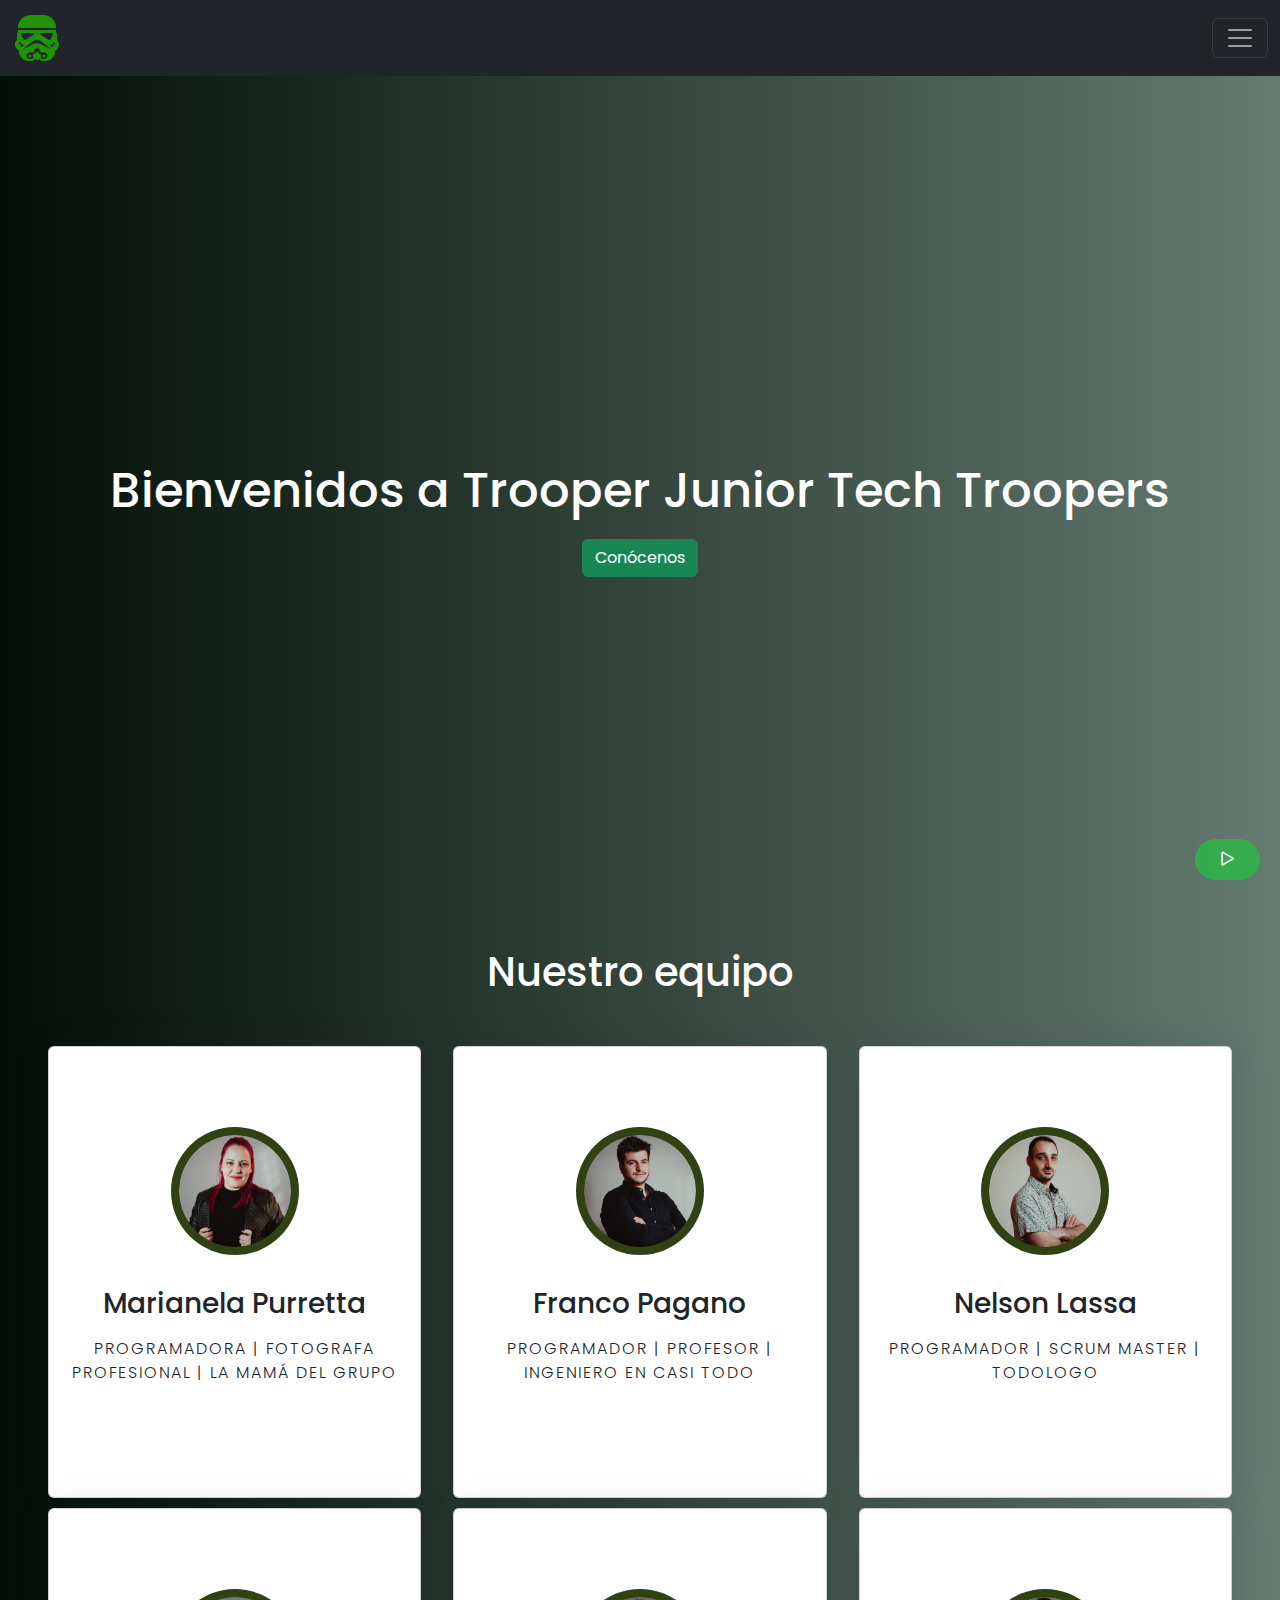
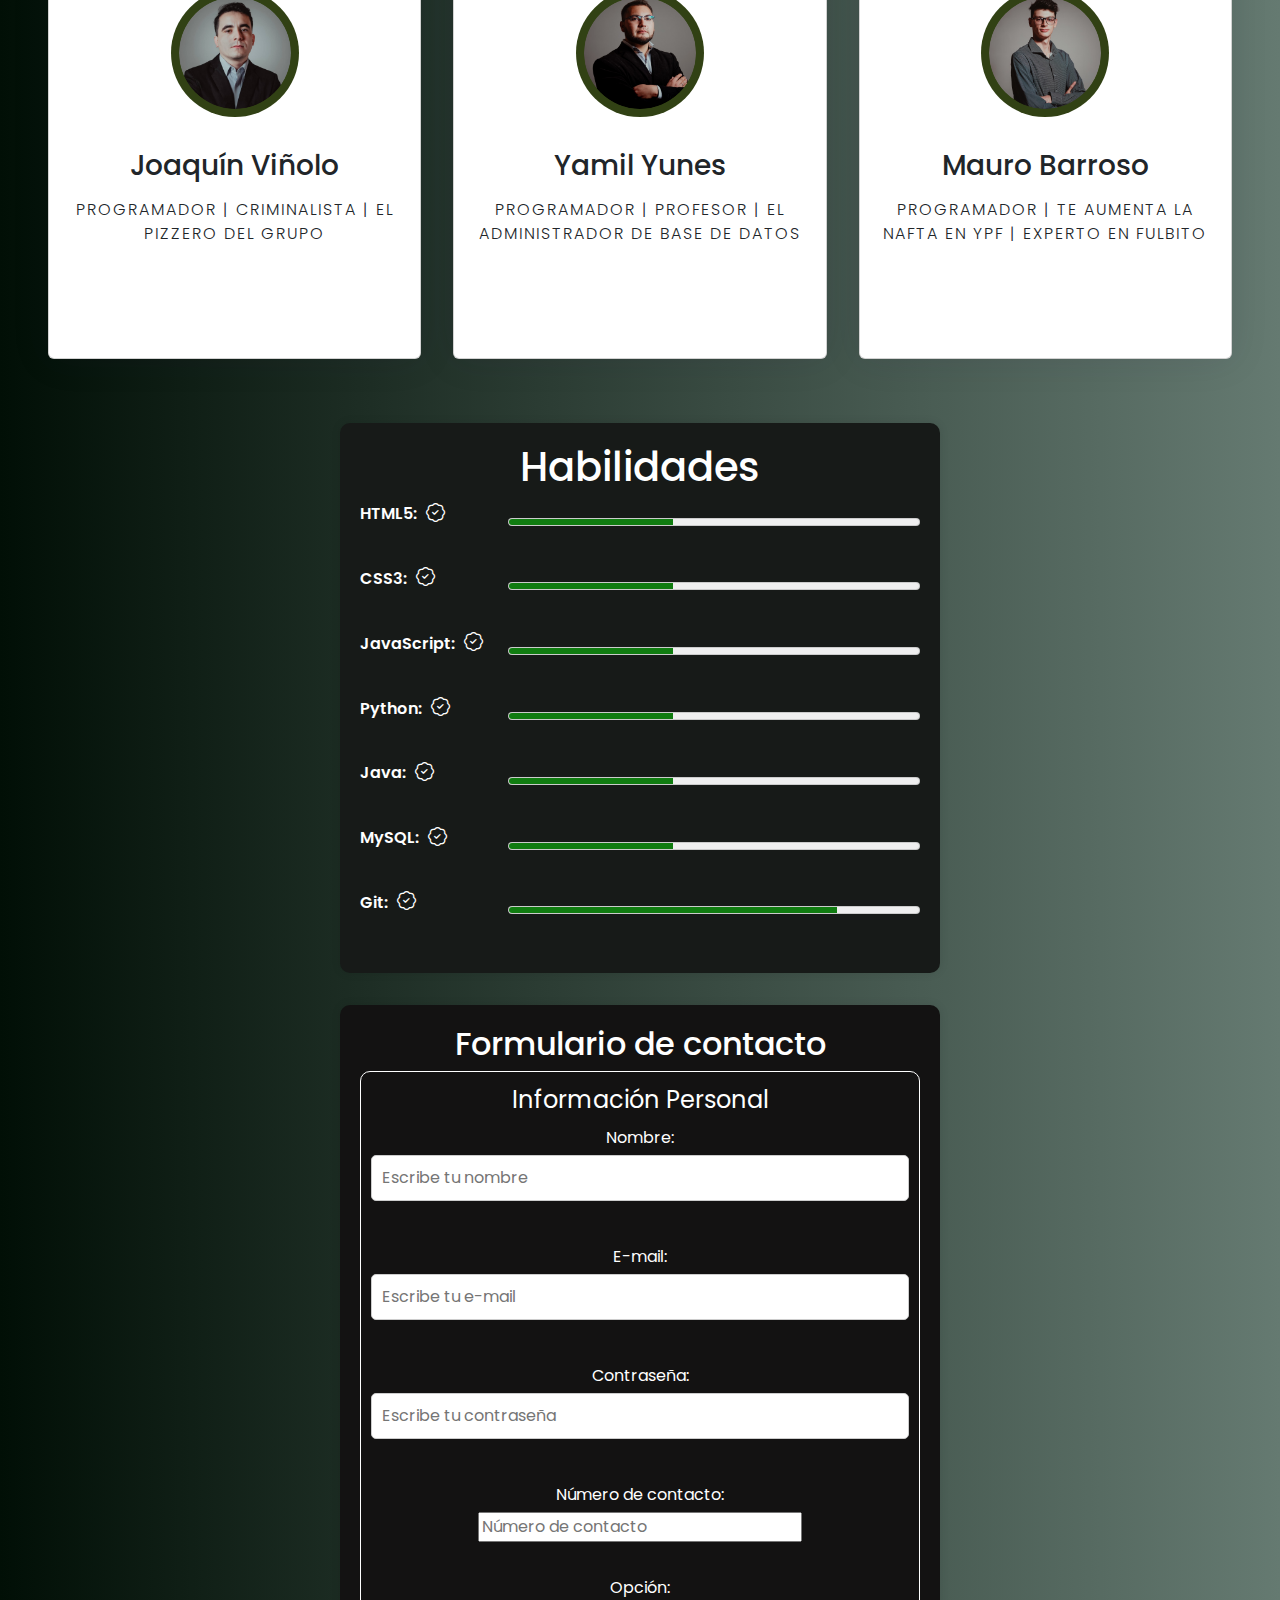
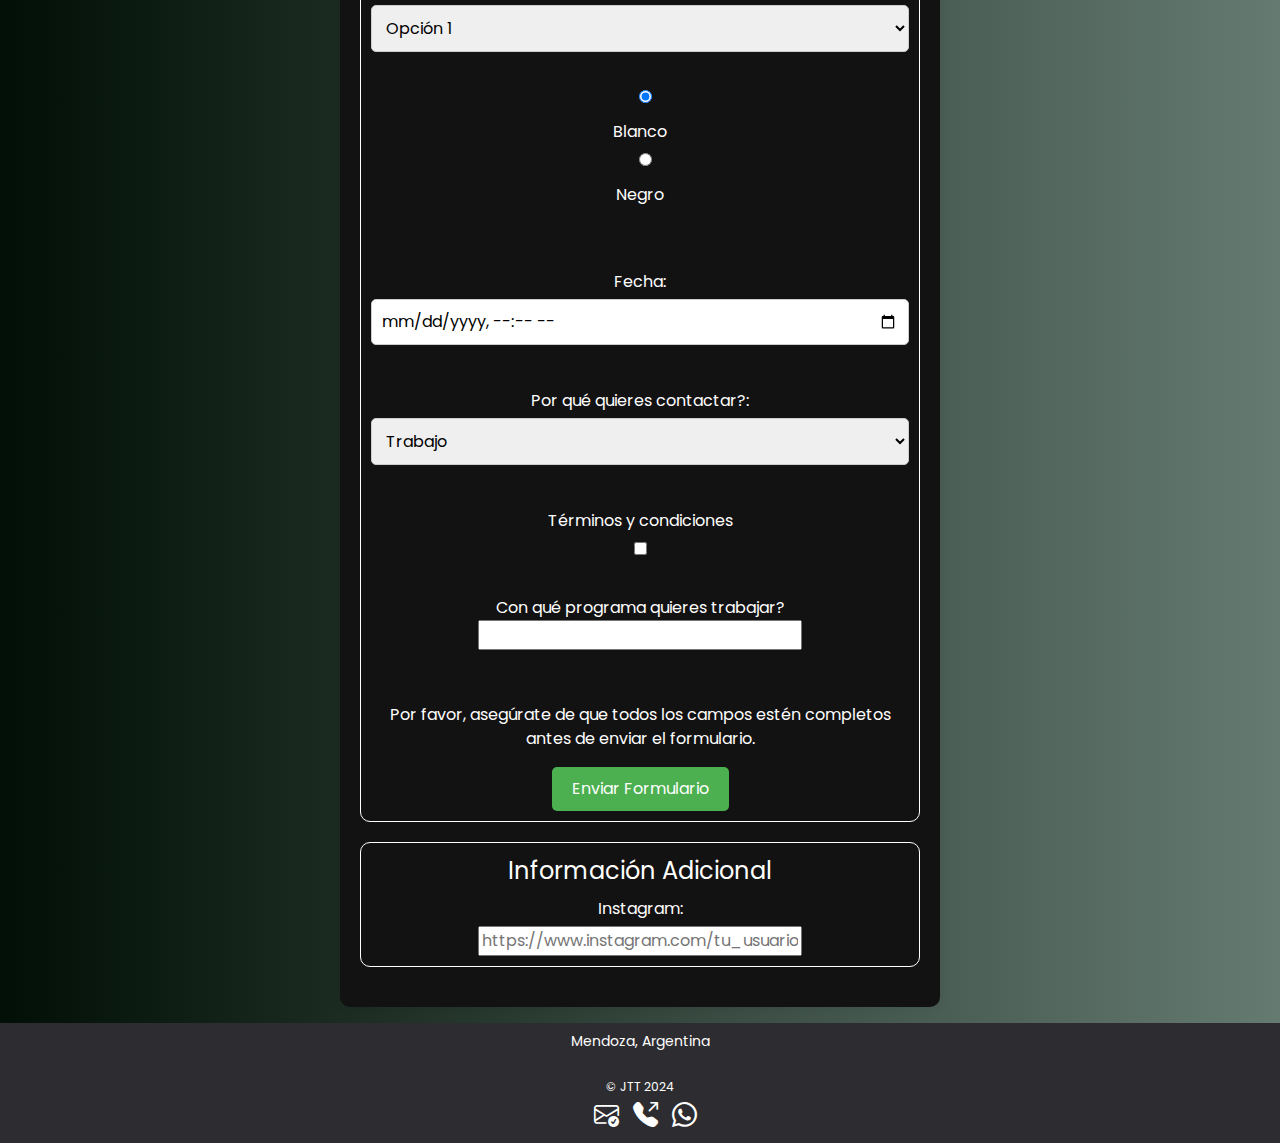
==== Organización empresarial/HTML Y CSS - OE/pagina practica.html @ faed3718 "Sección formulario" ====
<!DOCTYPE html>
<html lang="es">

<head>
    <meta charset="UTF-8">
    <meta name="author" content="JUNIOR TECH TROOPERS">
    <meta name="description" content="sitio web">
    <meta name="keywords" content="tutoriales, html, desarrollo web">
    <title>Pagina JuniorTechTroopers</title>
    <link rel="icon" href="/Clase 6/img/icono.jpeg">
    <!--style css-->
    <link rel="stylesheet" href="styles.css">

    <!--Google fonts links-->
    <link rel="preconnect" href="https://fonts.googleapis.com" />
    <link rel="preconnect" href="https://fonts.gstatic.com" crossorigin />
    <link href="https://fonts.googleapis.com/css2?family=Poppins:wght@200&display=swap" rel="stylesheet" />
    <!--Bootstrap links-->
    <link href="https://cdn.jsdelivr.net/npm/bootstrap@5.3.3/dist/css/bootstrap.min.css" rel="stylesheet"
        integrity="sha384-QWTKZyjpPEjISv5WaRU9OFeRpok6YctnYmDr5pNlyT2bRjXh0JMhjY6hW+ALEwIH" crossorigin="anonymous">
    <link rel="stylesheet" href="https://cdn.jsdelivr.net/npm/bootstrap-icons@1.11.3/font/bootstrap-icons.min.css">

</head>

<body>
    <!--Navbar y header-->
    <section id="Inicio">
        <nav class="navbar navbar-dark bg-dark fixed-top">
            <div class="container-fluid">
                <a class="navbar-brand" target="_blank" href="https://www.youtube.com/@JuniorTechTroopers">
                    <img src="img/icons8-soldado-de-asalto-50.png" alt="Logo">
                </a>
                <button class="navbar-toggler" type="button" data-bs-toggle="offcanvas"
                    data-bs-target="#offcanvasDarkNavbar" aria-controls="offcanvasDarkNavbar"
                    aria-label="Toggle navigation">
                    <span class="navbar-toggler-icon"></span>
                </button>
                <div class="offcanvas offcanvas-end text-bg-dark" tabindex="-1" id="offcanvasDarkNavbar"
                    aria-labelledby="offcanvasDarkNavbarLabel">
                    <div class="offcanvas-header">
                        <h5 class="offcanvas-title" id="offcanvasDarkNavbarLabel">Bienvenido Trooper!</h5>
                        <button type="button" class="btn-close btn-close-white" data-bs-dismiss="offcanvas"
                            aria-label="Close"></button>
                    </div>
                    <div class="offcanvas-body">
                        <ul class="navbar-nav justify-content-end flex-grow-1 pe-3">
                            <li class="nav-item">
                                <a class="nav-link active" aria-current="page" href="#Inicio">Inicio</a>
                            </li>
                            <li class="nav-item">
                                <a class="nav-link" href="#Conocenos">Acerca de nosotros</a>
                            </li>
                            <li class="nav-item">
                                <a class="nav-link" href="#Habilidades">Habilidades</a>
                            </li>
                            <li class="nav-item dropdown">
                                <a class="nav-link dropdown-toggle" href="#" role="button" data-bs-toggle="dropdown"
                                    aria-expanded="false">
                                    Redes
                                </a>
                                <ul class="dropdown-menu dropdown-menu-dark">
                                    <li><a class="dropdown-item" href="#"><i class="bi bi-envelope-check-fill"></i></a>
                                    </li>
                                    <li><a class="dropdown-item"
                                            href="https://github.com/CodeStrong2023/JuniorTechTropersTercerSem2024"><i
                                                class="bi bi-github"></i></a></li>
                                    <li>
                                        <hr class="dropdown-divider">
                                    </li>
                                    <li><a class="dropdown-item" href="https://www.youtube.com/@JuniorTechTroopers"
                                            target="_blank"><i class="bi bi-youtube"></i></a></li>
                                </ul>
                            </li>
                        </ul>
                        <form class="d-flex mt-3" role="search">
                            <input class="form-control me-2" type="search" placeholder="Search" aria-label="Search">
                            <button class="btn btn-success" type="submit">Search</button>
                        </form>
                    </div>
                </div>
            </div>
        </nav>
    </section>
    <!--Banner-->
    <section id="Banner">
        <div class="banner-content">
            <h1 class="animate-text">Bienvenidos a Trooper Junior Tech Troopers</h1>
            <a href="#Conocenos" class="btn btn-success">Conócenos</a>
        </div>
    </section>
    <section id="Conocenos">
        <h1>Nuestro equipo</h1>

        <div class="row_2">
            <!-- Column 1-->
            <div class="column">
                <div class="card">
                    <div class="img-container">
                        <a href="https://github.com/MarianelaPurretta" target="_blank"><img
                                src="img/Miembros/MARIANELA-modified.png" /></a>

                    </div>
                    <h3>Marianela Purretta</h3>
                    <p>Programadora | Fotografa profesional | La mamá del grupo</p>

                </div>
            </div>
            <!-- Column 2-->
            <div class="column">
                <div class="card">
                    <div class="img-container">
                        <a href="https://github.com/PaganoFranco" target="_blank"><img
                                src="img/Miembros/FRANCO-modified.png" /></a>
                    </div>
                    <h3>Franco Pagano</h3>
                    <p>Programador | Profesor | Ingeniero en casi todo</p>

                </div>
            </div>
            <!-- Column 1-->
            <div class="column">
                <div class="card">
                    <div class="img-container">
                        <a href="https://github.com/NelsonLassa" target="_blank"><img
                                src="img/Miembros/NELSON-modified.png" /></a>
                    </div>
                    <h3>Nelson Lassa</h3>
                    <p>Programador | SCRUM MASTER | Todologo</p>

                </div>
            </div>
            <!-- Column 1-->
            <div class="column">
                <div class="card">
                    <div class="img-container">
                        <a href="https://github.com/joaquin9830" target="_blank"><img
                                src="img/Miembros/JOAQUIN-modified.png" /></a>
                    </div>
                    <h3>Joaquín Viñolo</h3>
                    <p>Programador | Criminalista | El pizzero del grupo</p>

                </div>
            </div>
            <!-- Column 1-->
            <div class="column">
                <div class="card">
                    <div class="img-container">
                        <a href="https://github.com/yunesyamil" target="_blank"><img
                                src="img/Miembros/YAMIL-modified.png" /></a>
                    </div>
                    <h3>Yamil Yunes</h3>
                    <p>Programador | Profesor | El administrador de base de datos</p>

                </div>
            </div>
            <!-- Column 3-->
            <div class="column">
                <div class="card">
                    <div class="img-container">
                        <a href="https://github.com/Maujj1999" target="_blank"><img
                                src="img/Miembros/MAURO-modified.png" /></a>
                    </div>
                    <h3>Mauro Barroso</h3>
                    <p>Programador | Te aumenta la nafta en YPF | Experto en fulbito</p>

                </div>
            </div>
        </div>

    </section>

    <section id="Habilidades">
        <div class="container">
            <div class="white-box">
                <h1>Habilidades</h1>
                <div class="skill">
                    <p>HTML5: <i class="bi bi-patch-check"></i></p>
                    <meter value="40" min="0" max="100" high="90"></meter>
                </div>
                <div class="skill">
                    <p>CSS3: <i class="bi bi-patch-check"></i></p>
                    <meter value="40" min="0" max="100" high="90"></meter>
                </div>
                <div class="skill">
                    <p>JavaScript: <i class="bi bi-patch-check"></i></p>
                    <meter value="40" min="0" max="100" high="90"></meter>
                </div>
                <div class="skill">
                    <p>Python: <i class="bi bi-patch-check"></i></p>
                    <meter value="40" min="0" max="100" high="90"></meter>
                </div>
                <div class="skill">
                    <p>Java: <i class="bi bi-patch-check"></i></p>
                    <meter value="40" min="0" max="100" high="90"></meter>
                </div>
                <div class="skill">
                    <p>MySQL: <i class="bi bi-patch-check"></i></p>
                    <meter value="40" min="0" max="100" high="90"></meter>
                </div>
                <div class="skill">
                    <p>Git: <i class="bi bi-patch-check"></i></p>
                    <meter value="80" min="0" max="100" high="90"></meter>
                </div>
            </div>
        </div>
    </section>
    <center>
        <section class="contact-form-section">
            <div class="form-container">
                <h2>Formulario de contacto</h2>
                <form id="contactForm" method="post" action="/">
                    <fieldset>
                        <legend>Información Personal</legend>
                        <label for="name">Nombre:</label>
                        <input id="name" name="name" type="text" placeholder="Escribe tu nombre" required>
                        <br><br>
                        <label for="email">E-mail:</label>
                        <input id="email" name="email" type="email" placeholder="Escribe tu e-mail" required>
                        <br><br>
                        <label for="password">Contraseña:</label>
                        <input id="password" name="password" type="password" placeholder="Escribe tu contraseña" required>
                        <br><br>
                        <label for="contactNumber">Número de contacto:</label>
                        <input id="contactNumber" name="contactNumber" type="tel" placeholder="Número de contacto" required pattern="[0-9]{10}">
                        <br><br>
                        <label for="option">Opción:</label>
                        <select id="option" name="option" required>
                            <option value="1">Opción 1</option>
                            <option value="2">Opción 2</option>
                            <option value="3">Opción 3</option>
                        </select>
                        <br><br>
                        <input type="radio" id="blanco" name="color" value="Blanco" checked><label for="blanco">Blanco</label>
                        <input type="radio" id="negro" name="color" value="Negro"><label for="negro">Negro</label>
                        <br><br>
                        <label for="fecha">Fecha:</label>
                        <input id="fecha" type="datetime-local" name="fecha" required>
                        <br><br>
                        <div>
                            <label for="why">Por qué quieres contactar?:</label>
                            <select name="why" id="why" required>
                                <option value="1">Trabajo</option>
                                <option value="2">Duda</option>
                                <option value="3">Info</option>
                            </select>
                        </div>
                        <br>
                        <div>
                            <label for="terms">Términos y condiciones</label>
                            <input type="checkbox" id="terms" name="terms" required>
                        </div>
                        <br>
                        <div>
                            <label>Con qué programa quieres trabajar?
                                <input list="programa" name="programa" required>
                            </label>
                            <datalist id="programa">
                                <option value="LIGHTROOM"></option>
                                <option value="PHOTOSHOP"></option>
                                <option value="PREMIERE"></option>
                            </datalist>
                        </div>
                        <br><br>
                        <p>Por favor, asegúrate de que todos los campos estén completos antes de enviar el formulario.</p>
                        <input type="submit" value="Enviar Formulario">
                    </fieldset>
                    <fieldset>
                        <legend>Información Adicional</legend>
                        <label for="ig">Instagram:</label>
                        <input id="ig" type="url" name="ig" placeholder="https://www.instagram.com/tu_usuario/" pattern="https://.*">
                    </fieldset>
                </form>
            </div>
        </section>
    </center>
    
    
    


   


    <nav class="navbar navbar-expand-lg navbar-dark" style="background-color: #2d2d31">
        <div class="container-fluid" id="footer">
            <div class="row">
                <footer>
                    <p>Mendoza, Argentina</p>
                    <legend></legend>
                    <small>© JTT 2024</small>
                    <div>
                        <a href="mailto:juniortechtroopers@gmail.com" target="_blank"><i
                                class="bi bi-envelope-check"></i></a>
                        <a href="tel:+54678890" target="_blank"><i class="bi bi-telephone-outbound-fill"></i></a>
                        <a href="whatsapp://send?text=Hola Marianela" target="_blank"><i class="bi bi-whatsapp"></i></a>
                    </div>
                </footer>
            </div>

            <div class="collapse navbar-collapse" id="navbarNav"></div>
        </div>
    </nav>

    <script src="script/audio.js"></script>
    <button id="audio-button" onclick="toggleAudio()">
        <i id="audio-icon" class="bi bi-play"></i>
    </button>
    <audio id="background-audio" loop preload="auto" src="audio/Kid Francescoli - _Moon_ (Official Video).mp3"
        type="audio/mp3"></audio>
    <script src="https://cdn.jsdelivr.net/npm/bootstrap@5.3.3/dist/js/bootstrap.bundle.min.js"
        integrity="sha384-YvpcrYf0tY3lHB60NNkmXc5s9fDVZLESaAA55NDzOxhy9GkcIdslK1eN7N6jIeHz"
        crossorigin="anonymous"></script>
    <script src="script.js"></script>


</body>

</html>
---- Organización empresarial/HTML Y CSS - OE/styles.css ----
*{
  font-family: 'Poppins', sans-serif; 
}

#Conocenos , h1 {
  color: #ffffff; 
  text-align: center;
}

header {
  max-width: 100%;
  height: auto;
  border-radius: 20px;
  background-color: rgba(95, 95, 99, 0.521);
  margin: auto;
  padding: 28px;
  border: 5px solid rgba(7, 59, 68, 0.651);
  position: relative;
}

body {
  background: #63a2d3;
  background: -webkit-linear-gradient(to right, #000000, #bdc3c7);
  background: linear-gradient(to right, #010f06, #657a71);
  color: rgb(173, 180, 179);
  margin: auto;
  max-width: 100%;
  overflow-x: hidden;
  font-family: 'Poppins', sans-serif;
}

#Banner {
  position: relative;
  height: 100vh;
  min-height: 450px;
  max-height: 1080px;
  background: url('../img/Banner.jpg') no-repeat center center;
  background-size: cover;
  padding: 15px;
  padding-top: 90px;
  overflow: hidden;
  font-family: 'Poppins', sans-serif;
  display: flex;
  justify-content: center;
  align-items: center;
  text-align: center;
  color: aliceblue;
}

.banner-content {
  color: #fff;
}

.animate-text {
  font-size: 3em;
  animation: fadeIn 2s ease-in-out;
  margin-bottom: 20px;
}

nav {
  color: #63a2d3;
}

/*Sección conocenos*/
.row_2 {
  display: flex;
  flex-wrap: wrap;
  padding: 2em 1em;
  text-align: center;
}

.column {
  width: 100%;
  padding: 0.5em 0;
}

.card {
  box-shadow: 0 0 2.4em rgba(25, 0, 58, 0.1);
  padding: 3.5em 1em;
  border-radius: 0.6em;
  color: #1f003b;
  cursor: pointer;
  transition: 0.3s;
  background-color: #ffffff;
  margin-top: 10px;
}

.card .img-container {
  width: 8em;
  height: 8em;
  background-color: #314114;
  padding: 0.5em;
  border-radius: 50%;
  margin: 0 auto 2em auto;
}

.card img {
  width: 100%;
  border-radius: 50%;
}

.card h3 {
  font-weight: 500;
}

.card p {
  font-weight: 300;
  text-transform: uppercase;
  margin: 0.5em 0 2em 0;
  letter-spacing: 2px;
}

.card a {
  text-decoration: none;
  color: inherit;
  font-size: 1.4em;
}

.card:hover {
  background: linear-gradient(#347e22, #226e13);
  color: #ffffff;
}

.card:hover .img-container {
  transform: scale(1.15);
}

@media screen and (min-width: 768px) {
  section {
      padding: 1em 7em;
  }
}

@media screen and (min-width: 992px) {
  section {
      padding: 1em;
  }
  .card {
      padding: 5em 1em;
  }
  .column {
      flex: 0 0 33.33%;
      max-width: 33.33%;
      padding: 0 1em;
  }
}

/*Fin sección conocenos*/
/*Seccción habilidades*/
/* Estilos generales */
.container {
  display: flex;
  justify-content: center;
  align-items: center;
  height: 100%;
}

.white-box {
  background-color: #171a18;
  padding: 20px;
  border-radius: 10px;
  box-shadow: 0 0 10px rgba(0, 0, 0, 0.1);
  width: 100%;
  max-width: 600px;
}

#Habilidades {
  text-align: center;
  color:#ffffff
}

/* Estilos para las habilidades */
.skill {
  margin-bottom: 20px;
  display: flex;
  align-items: center;
  justify-content: space-between;
}

.skill p {
  margin-right: 10px;
  flex: 1;
  text-align: left;
  font-weight: 600;
  color:#fff
}

.skill i {
  font-size: 1.2rem;
  margin-left: 5px;
}

.skill meter {
  width: 70%;
  flex: 3;
}

/* Estilos para las barras de progreso */
.progress-wrapper {
  margin-bottom: 20px;
  display: flex;
  align-items: center;
  justify-content: space-between;
}

.progress-wrapper p {
  margin-right: 10px;
  flex: 1;
  text-align: left;
}

.progress-wrapper i {
  font-size: 1.2rem;
  margin-left: 5px;
}

.progress-wrapper progress {
  width: 70%;
  flex: 3;
  -webkit-appearance: none;
  appearance: none;
}

/* Animaciones */
progress {
  -webkit-animation: progress-animation 2s ease-out forwards;
  animation: progress-animation 2s ease-out forwards;
}

@-webkit-keyframes progress-animation {
  from { width: 0%; }
  to { width: 100%; }
}

@keyframes progress-animation {
  from { width: 0%; }
  to { width: 100%; }
}

/*Fin de sección habilidades*/

/*Sección contacto*/
.contact-form-section {
  display: flex;
  justify-content: center;
  align-items: center;
  height: 100%;
}

.form-container {
  background-color: #131212; /* Fondo oscuro para el contenedor */
  color: #fff; /* Texto blanco */
  padding: 20px;
  border-radius: 10px;
  box-shadow: 0 0 10px rgba(0, 0, 0, 0.1);
  width: 100%;
  max-width: 600px;
  text-align: center;
}

.form-container h2 {
  color: #fff; /* Texto blanco para el encabezado */
}

.form-container fieldset {
  border: 1px solid #fff; /* Bordes blancos para el fieldset */
  border-radius: 10px;
  margin-bottom: 20px;
  padding: 10px;
}

.form-container legend {
  color: #fff; /* Texto blanco para el legend */
}

.form-container label {
  display: block;
  margin: 10px 0 5px;
}

.form-container input[type="text"],
.form-container input[type="email"],
.form-container input[type="password"],
.form-container input[type="number"],
.form-container input[type="datetime-local"],
.form-container select {
  width: 100%;
  padding: 10px;
  border-radius: 5px;
  border: 1px solid #ccc;
  margin-bottom: 10px;
}

.form-container input[type="radio"] {
  margin: 0 5px 0 15px;
}

.form-container input[type="submit"] {
  background-color: #4CAF50;
  color: white;
  padding: 10px 20px;
  border: none;
  border-radius: 5px;
  cursor: pointer;
  font-size: 16px;
}

.form-container input[type="submit"]:hover {
  background-color: #45a049;
}


#audio-button {
  position: fixed;
  bottom: 20px;
  right: 20px;
  background-color: #1eca3ba8;
  color: #fff;
  border: none;
  border-radius: 50px;
  padding: 2px 10px;
  z-index: 1000;
  display: flex;
  align-items: center;
  justify-content: center;
  font-size: 16px;
  cursor: pointer;
}

#audio-button i {
  margin-right: 10px;
}

#top {
  position: relative;
  max-width: 100%;
  height: auto;
  background-color: rgba(95, 95, 99, 0.521);
}

#logo {
  width: 200px;
  height: 60px;
  background-color: rgb(43, 68, 68);
  border: 5px solid rgb(37, 142, 150);
  border-radius: 100px;
}

#caja {
  width: 200px;
  height: 200px;
  background-color: rgb(111, 196, 174);
  margin: 16px;
}

aside#der {
  position: absolute;
  right: 0;
  top: 0;
  width: 200px;
  height: 453px;
}

aside#der h1 {
  width: 200px;
}

figure {
  display: flex;
  flex-wrap: wrap;
  justify-content: center;
}

figure img,
figure audio,
figure iframe {
  width: 300px;
  margin: 10px;
  max-width: 100%;
  height: auto;
}

/*footer*/
#footer {
  color: #fff;
  font-size: 14px;
  display: flex;
  flex-direction: column;
  text-align: center;
  
}

#footer p {
  color: #fff;
  font-size: 14px;
}

i {
  color: #fff;
  font-size: 25px;
  margin-left: 10px;
}

@keyframes fadeIn {
  0% {
      opacity: 0;
      transform: translateY(-20px);
  }
  100% {
      opacity: 1;
      transform: translateY(0);
  }
}

@media (max-width: 768px) {
  figure img,
  figure audio,
  figure iframe {
      width: 100%;
  }
}
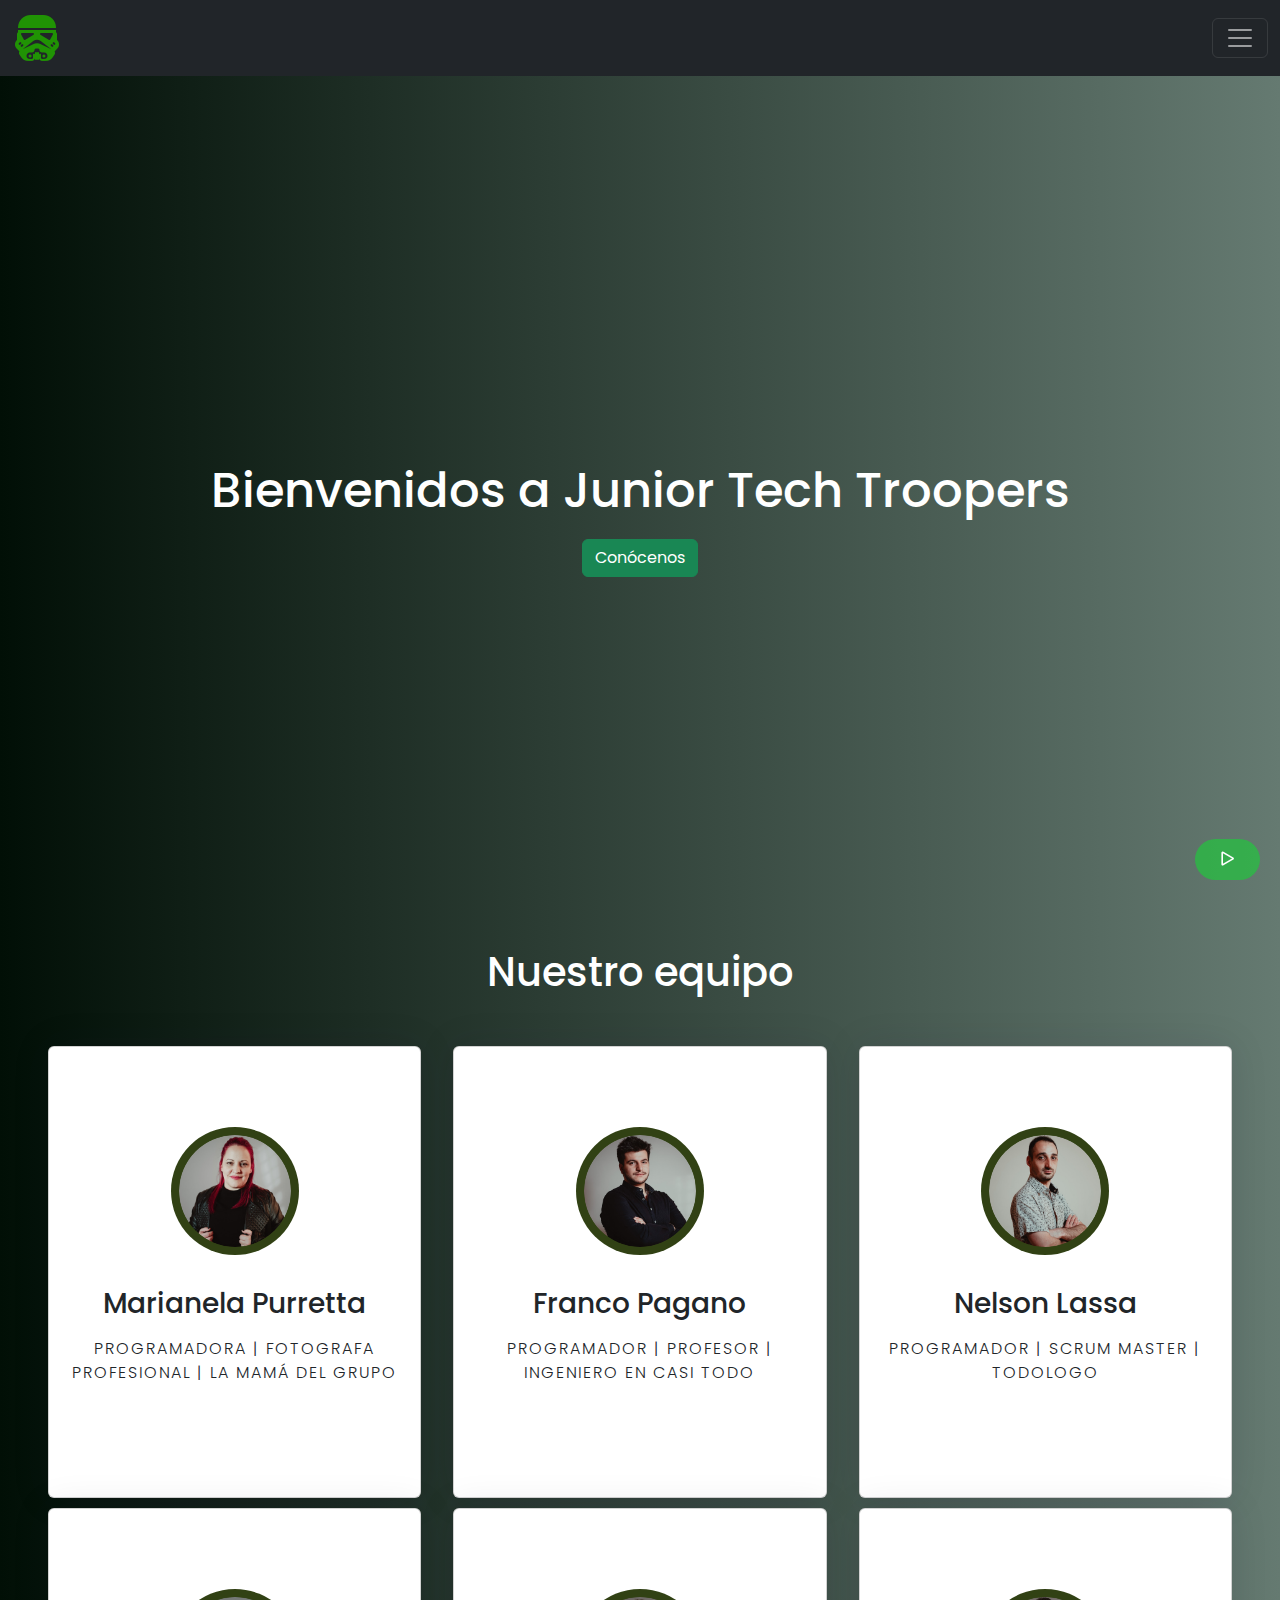
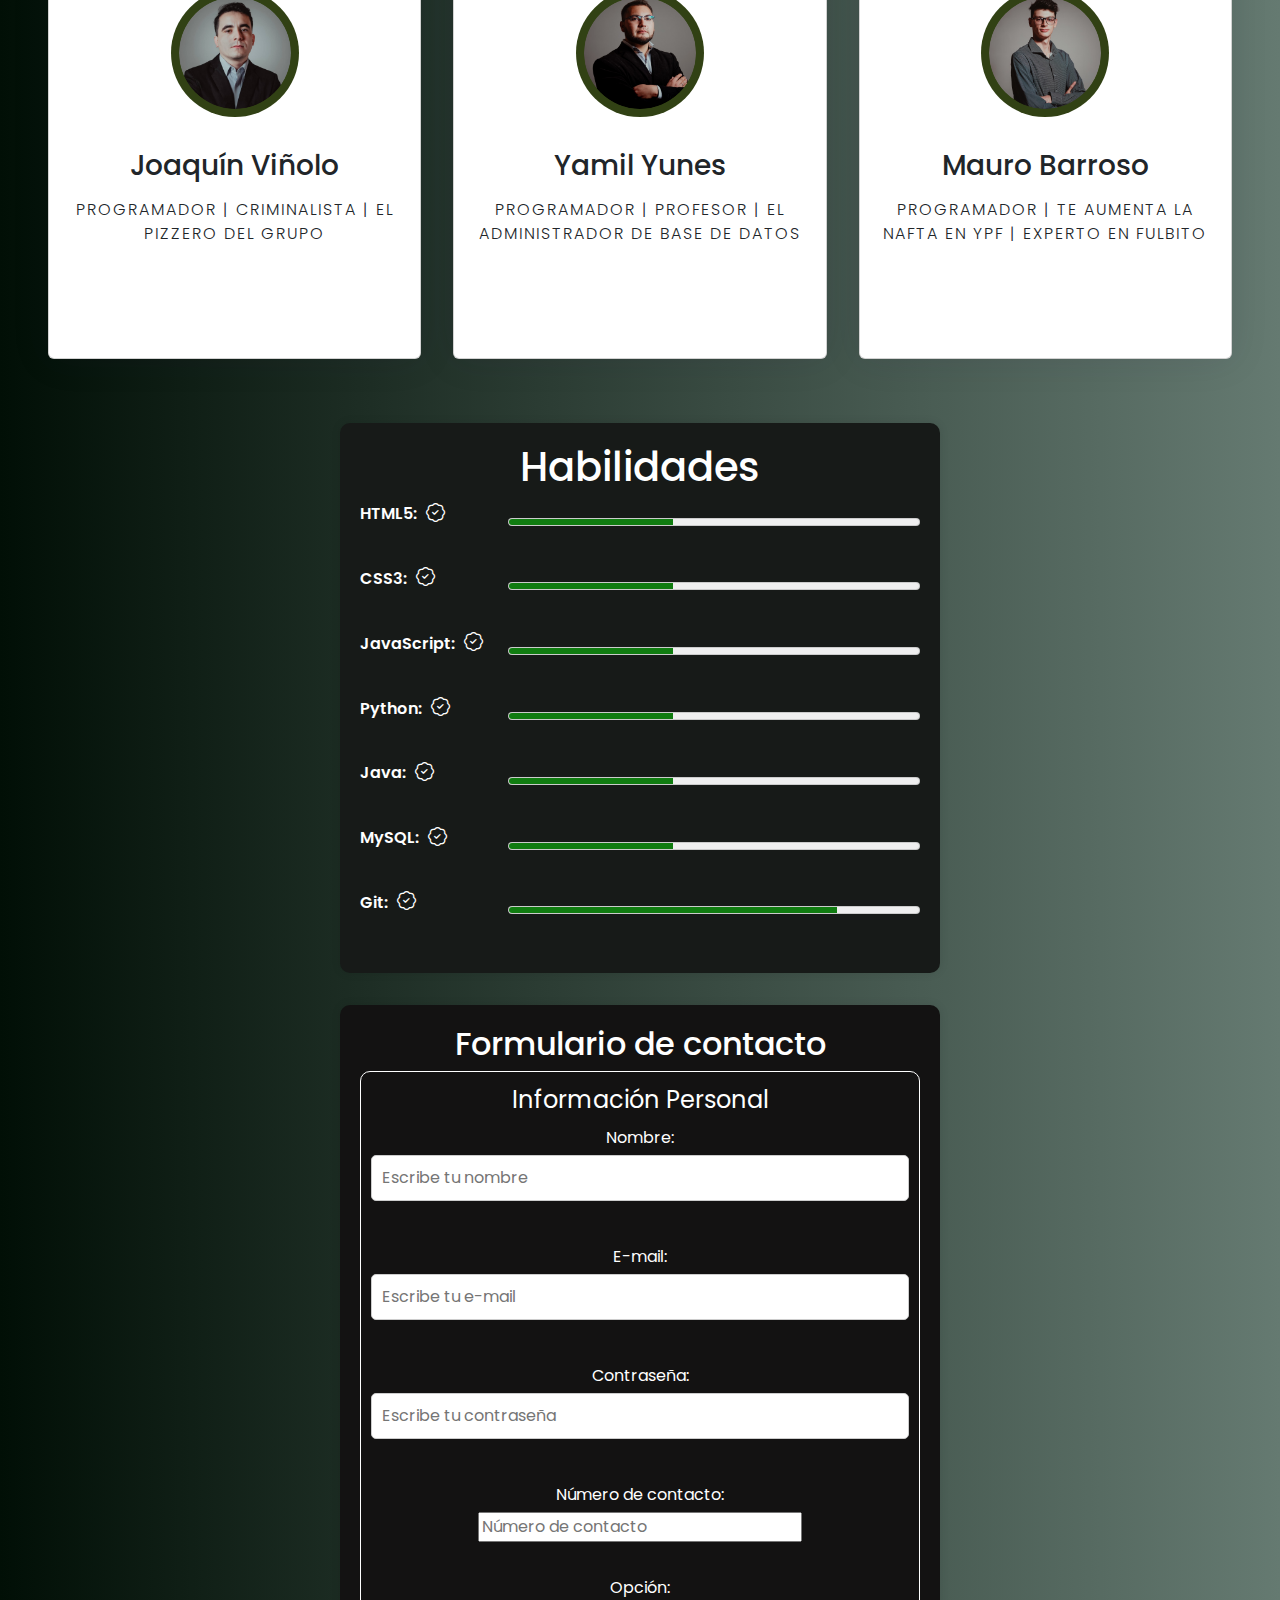
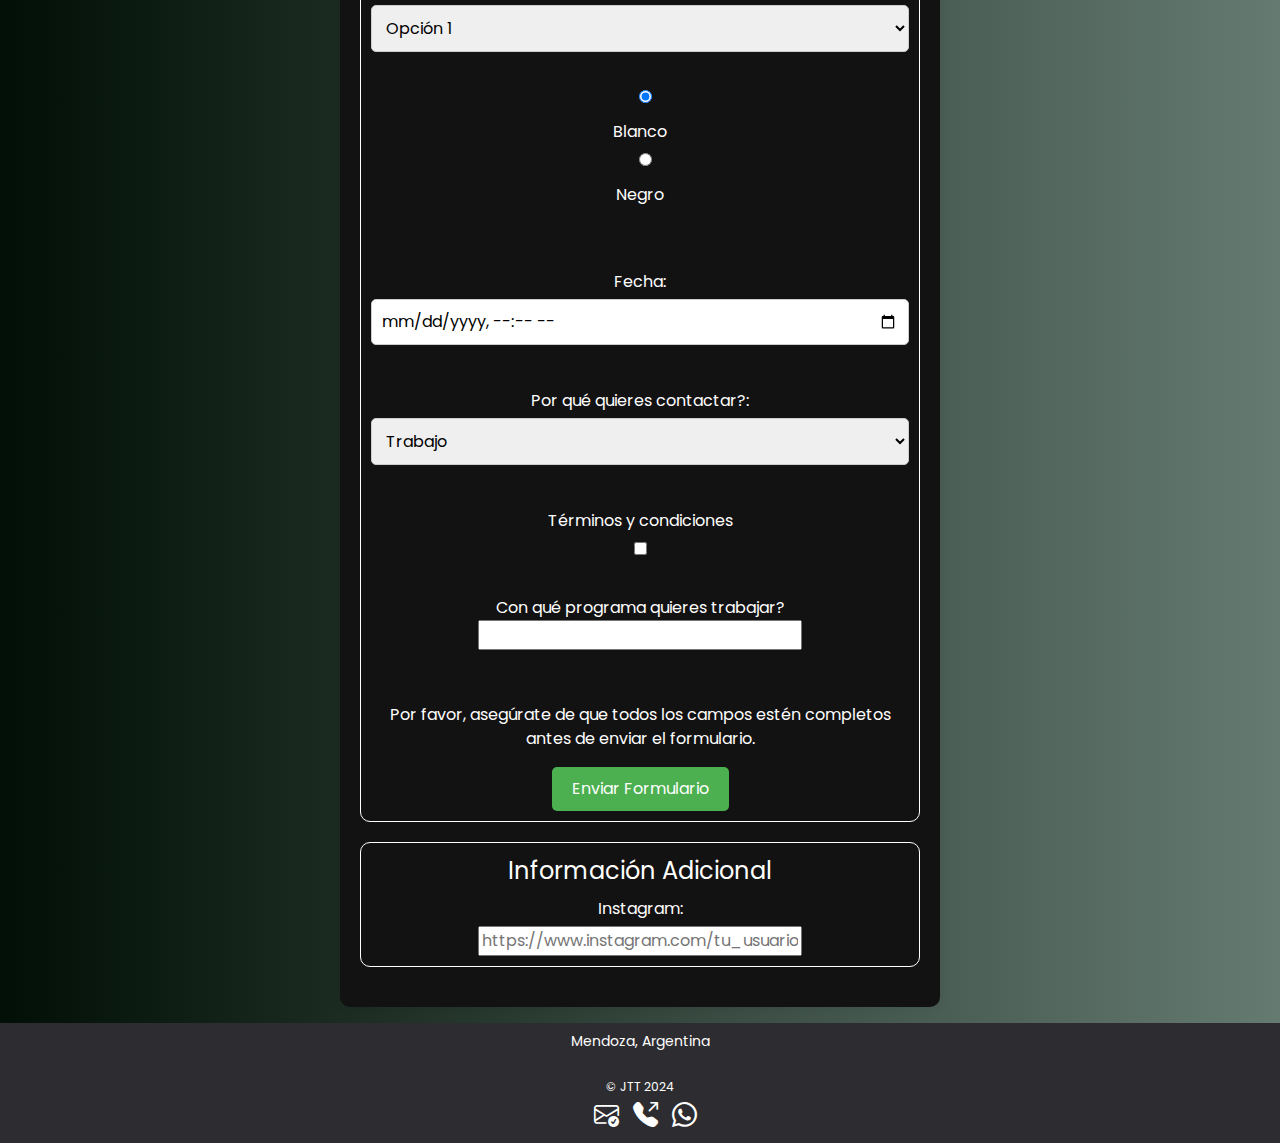
==== commit a3bc2c55: "Formulario actualizado" ====
--- a/Organización empresarial/HTML Y CSS - OE/pagina practica.html
+++ b/Organización empresarial/HTML Y CSS - OE/pagina practica.html
@@ -84,7 +84,7 @@
     <!--Banner-->
     <section id="Banner">
         <div class="banner-content">
-            <h1 class="animate-text">Bienvenidos a Trooper Junior Tech Troopers</h1>
+            <h1 class="animate-text">Bienvenidos a Junior Tech Troopers</h1>
             <a href="#Conocenos" class="btn btn-success">Conócenos</a>
         </div>
     </section>
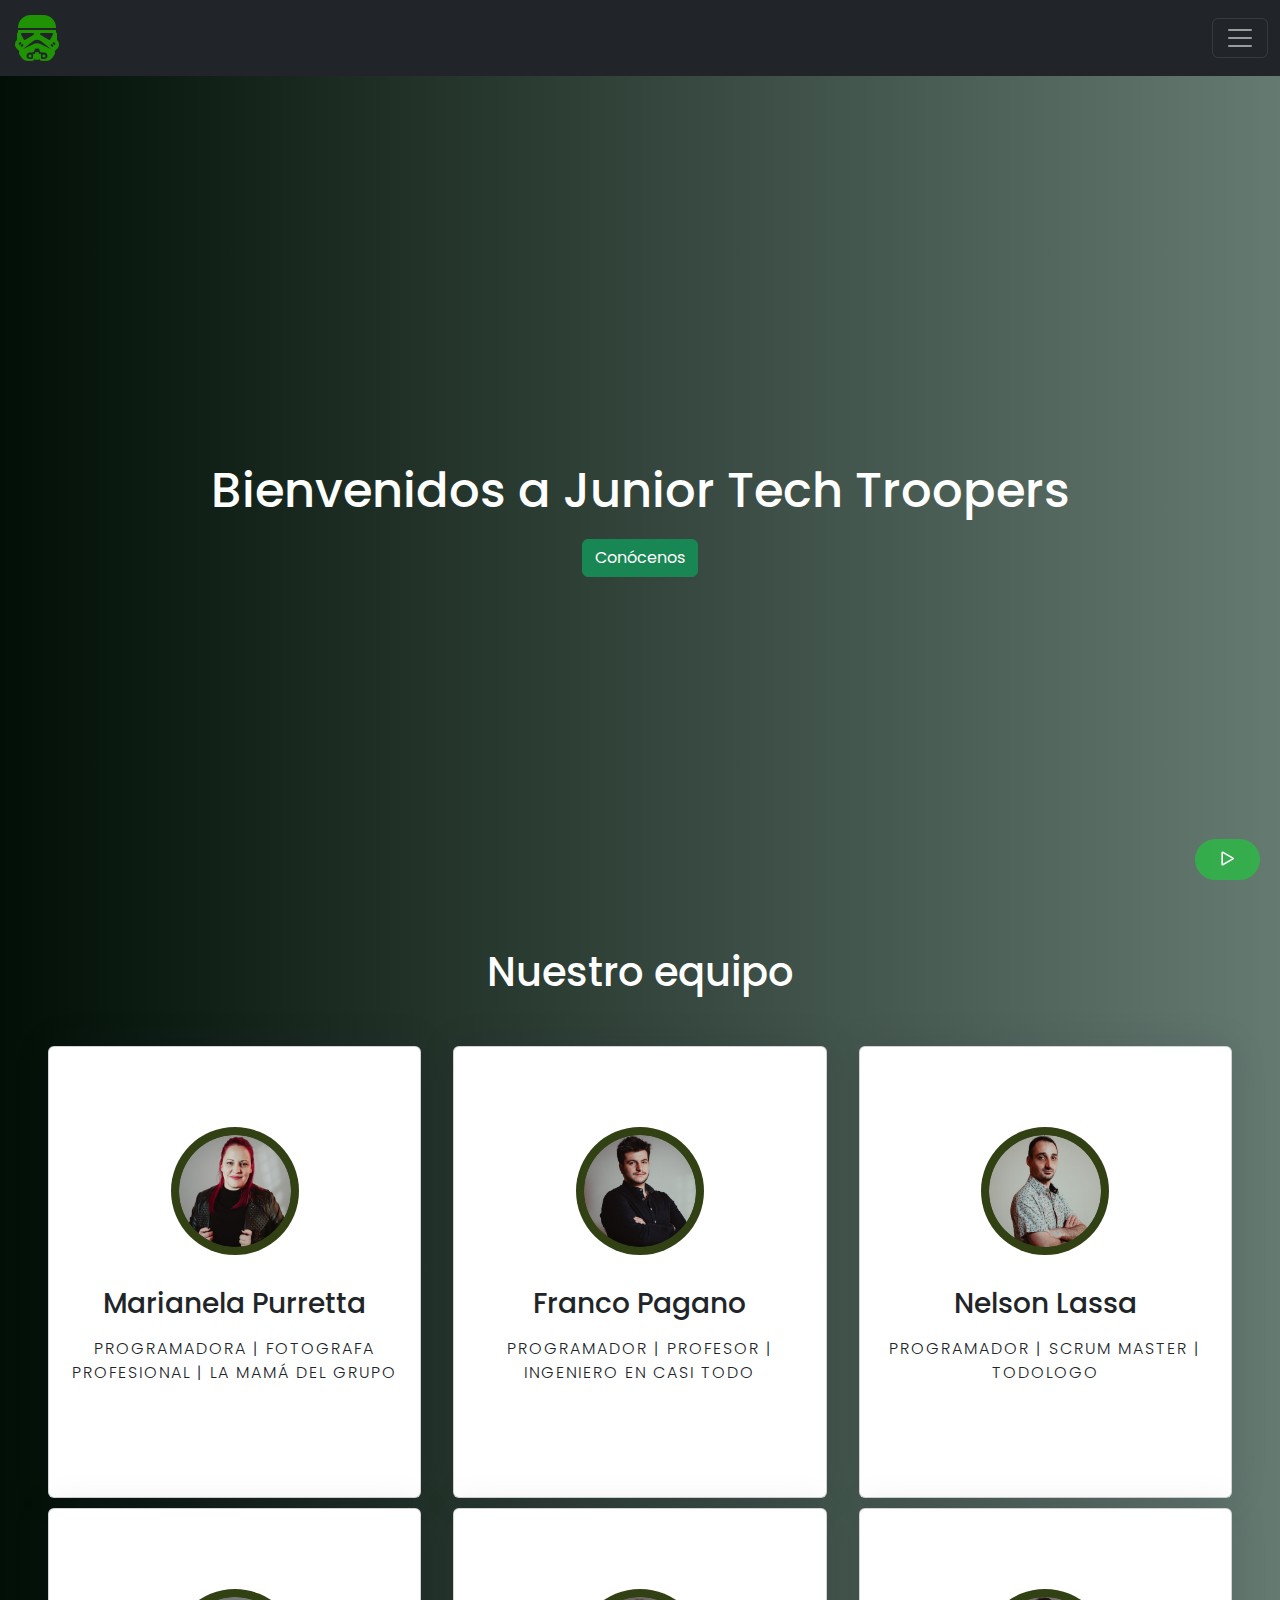
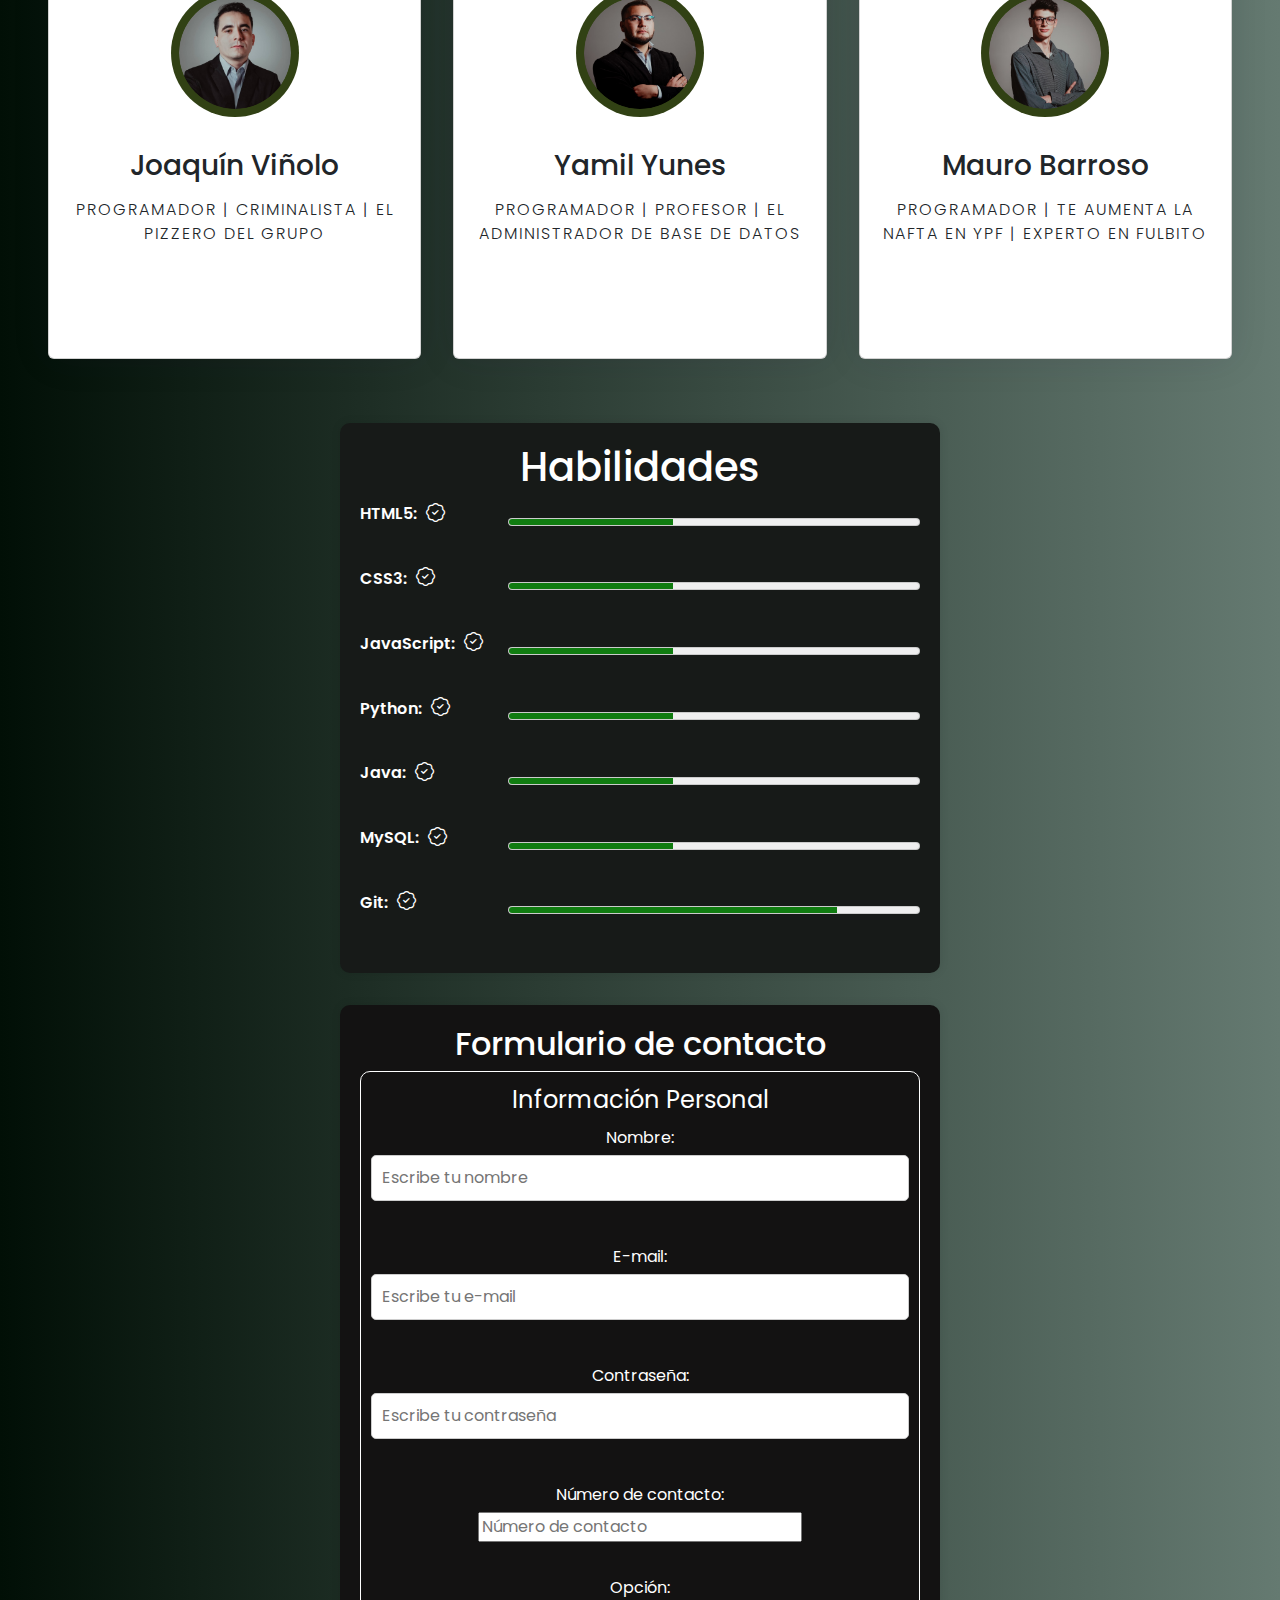
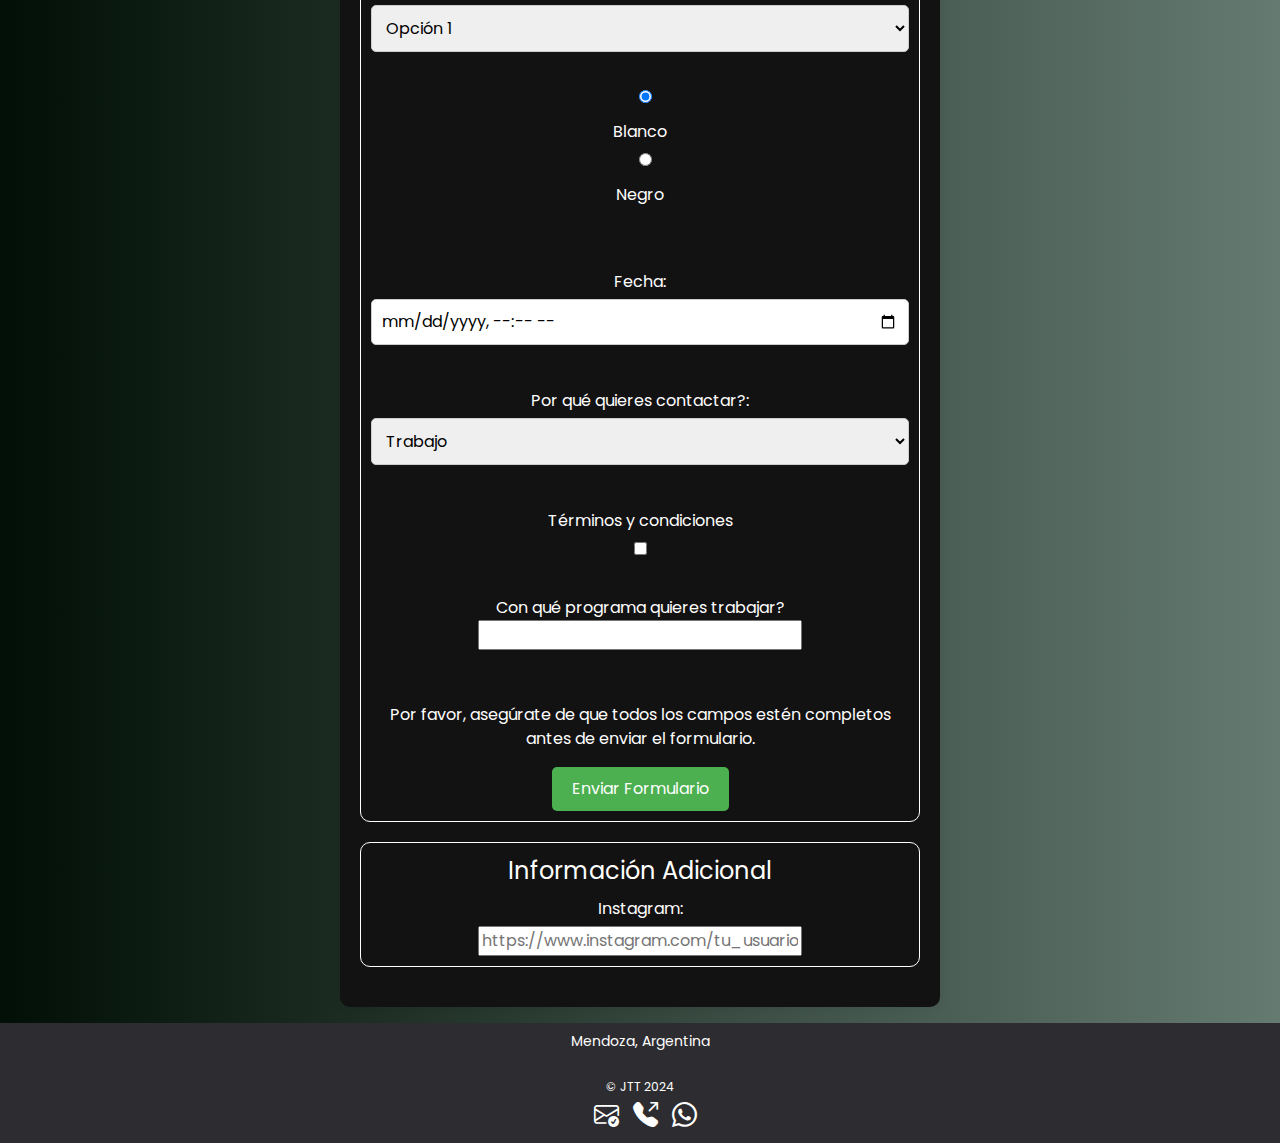
==== commit 844e190e: "Correción de errores" ====
--- a/Organización empresarial/HTML Y CSS - OE/pagina practica.html
+++ b/Organización empresarial/HTML Y CSS - OE/pagina practica.html
@@ -53,16 +53,19 @@
                             <li class="nav-item">
                                 <a class="nav-link" href="#Habilidades">Habilidades</a>
                             </li>
+                            <li class="nav-item">
+                                <a class="nav-link" href="#Contacto">Contacto</a>
+                            </li>
                             <li class="nav-item dropdown">
                                 <a class="nav-link dropdown-toggle" href="#" role="button" data-bs-toggle="dropdown"
                                     aria-expanded="false">
                                     Redes
                                 </a>
                                 <ul class="dropdown-menu dropdown-menu-dark">
-                                    <li><a class="dropdown-item" href="#"><i class="bi bi-envelope-check-fill"></i></a>
+                                    <li><a class="dropdown-item" href="mailto:juniortechtroopers@gmail.com" target="_blank"><i class="bi bi-envelope-check-fill"></i></a>
                                     </li>
                                     <li><a class="dropdown-item"
-                                            href="https://github.com/CodeStrong2023/JuniorTechTropersTercerSem2024"><i
+                                            href="https://github.com/CodeStrong2023/JuniorTechTropersTercerSem2024" target="_blank"><i
                                                 class="bi bi-github"></i></a></li>
                                     <li>
                                         <hr class="dropdown-divider">
@@ -205,7 +208,7 @@
         </div>
     </section>
     <center>
-        <section class="contact-form-section">
+        <section class="contact-form-section" id="Contacto">
             <div class="form-container">
                 <h2>Formulario de contacto</h2>
                 <form id="contactForm" method="post" action="/">
@@ -218,10 +221,12 @@
                         <input id="email" name="email" type="email" placeholder="Escribe tu e-mail" required>
                         <br><br>
                         <label for="password">Contraseña:</label>
-                        <input id="password" name="password" type="password" placeholder="Escribe tu contraseña" required>
+                        <input id="password" name="password" type="password" placeholder="Escribe tu contraseña"
+                            required>
                         <br><br>
                         <label for="contactNumber">Número de contacto:</label>
-                        <input id="contactNumber" name="contactNumber" type="tel" placeholder="Número de contacto" required pattern="[0-9]{10}">
+                        <input id="contactNumber" name="contactNumber" type="tel" placeholder="Número de contacto"
+                            required pattern="[0-9]{10}">
                         <br><br>
                         <label for="option">Opción:</label>
                         <select id="option" name="option" required>
@@ -230,7 +235,8 @@
                             <option value="3">Opción 3</option>
                         </select>
                         <br><br>
-                        <input type="radio" id="blanco" name="color" value="Blanco" checked><label for="blanco">Blanco</label>
+                        <input type="radio" id="blanco" name="color" value="Blanco" checked><label
+                            for="blanco">Blanco</label>
                         <input type="radio" id="negro" name="color" value="Negro"><label for="negro">Negro</label>
                         <br><br>
                         <label for="fecha">Fecha:</label>
@@ -261,24 +267,26 @@
                             </datalist>
                         </div>
                         <br><br>
-                        <p>Por favor, asegúrate de que todos los campos estén completos antes de enviar el formulario.</p>
+                        <p>Por favor, asegúrate de que todos los campos estén completos antes de enviar el formulario.
+                        </p>
                         <input type="submit" value="Enviar Formulario">
                     </fieldset>
                     <fieldset>
                         <legend>Información Adicional</legend>
                         <label for="ig">Instagram:</label>
-                        <input id="ig" type="url" name="ig" placeholder="https://www.instagram.com/tu_usuario/" pattern="https://.*">
+                        <input id="ig" type="url" name="ig" placeholder="https://www.instagram.com/tu_usuario/"
+                            pattern="https://.*">
                     </fieldset>
                 </form>
             </div>
         </section>
     </center>
-    
-    
-    
-
-
-   
+
+
+
+
+
+
 
 
     <nav class="navbar navbar-expand-lg navbar-dark" style="background-color: #2d2d31">
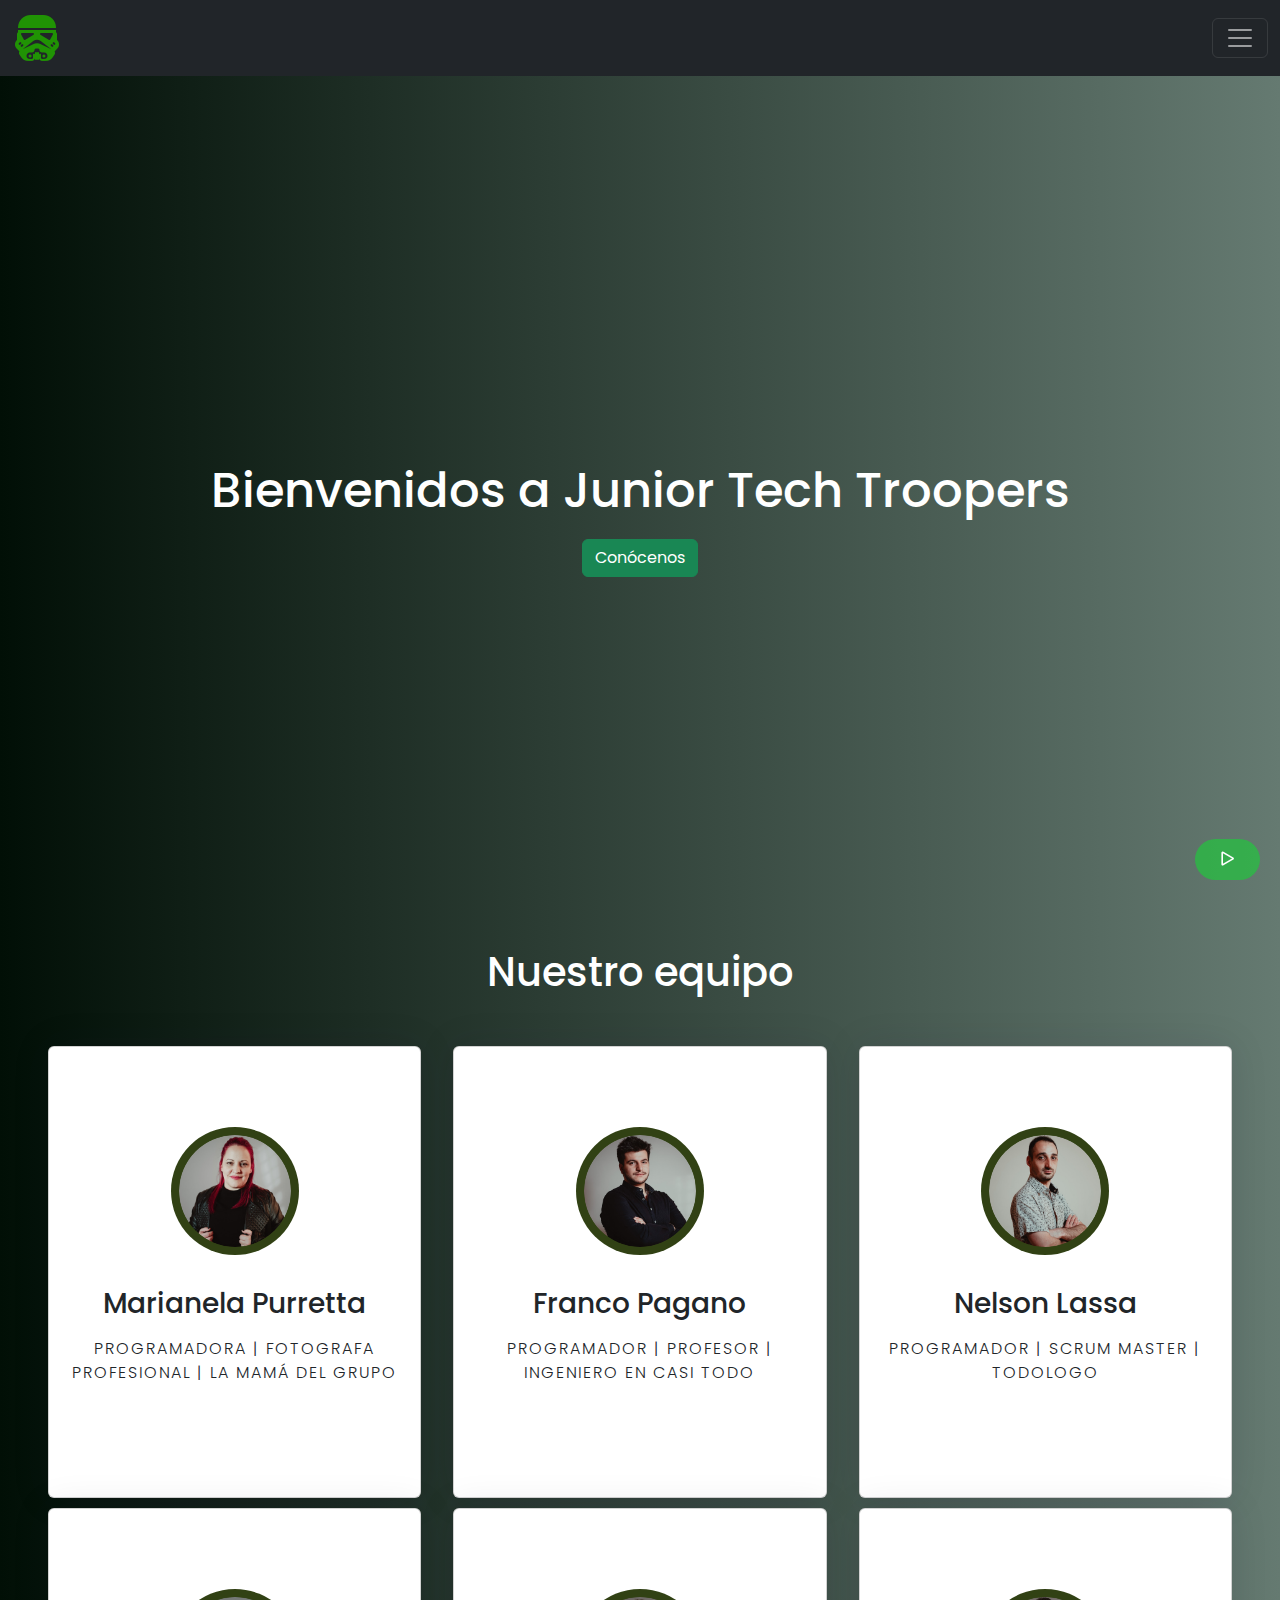
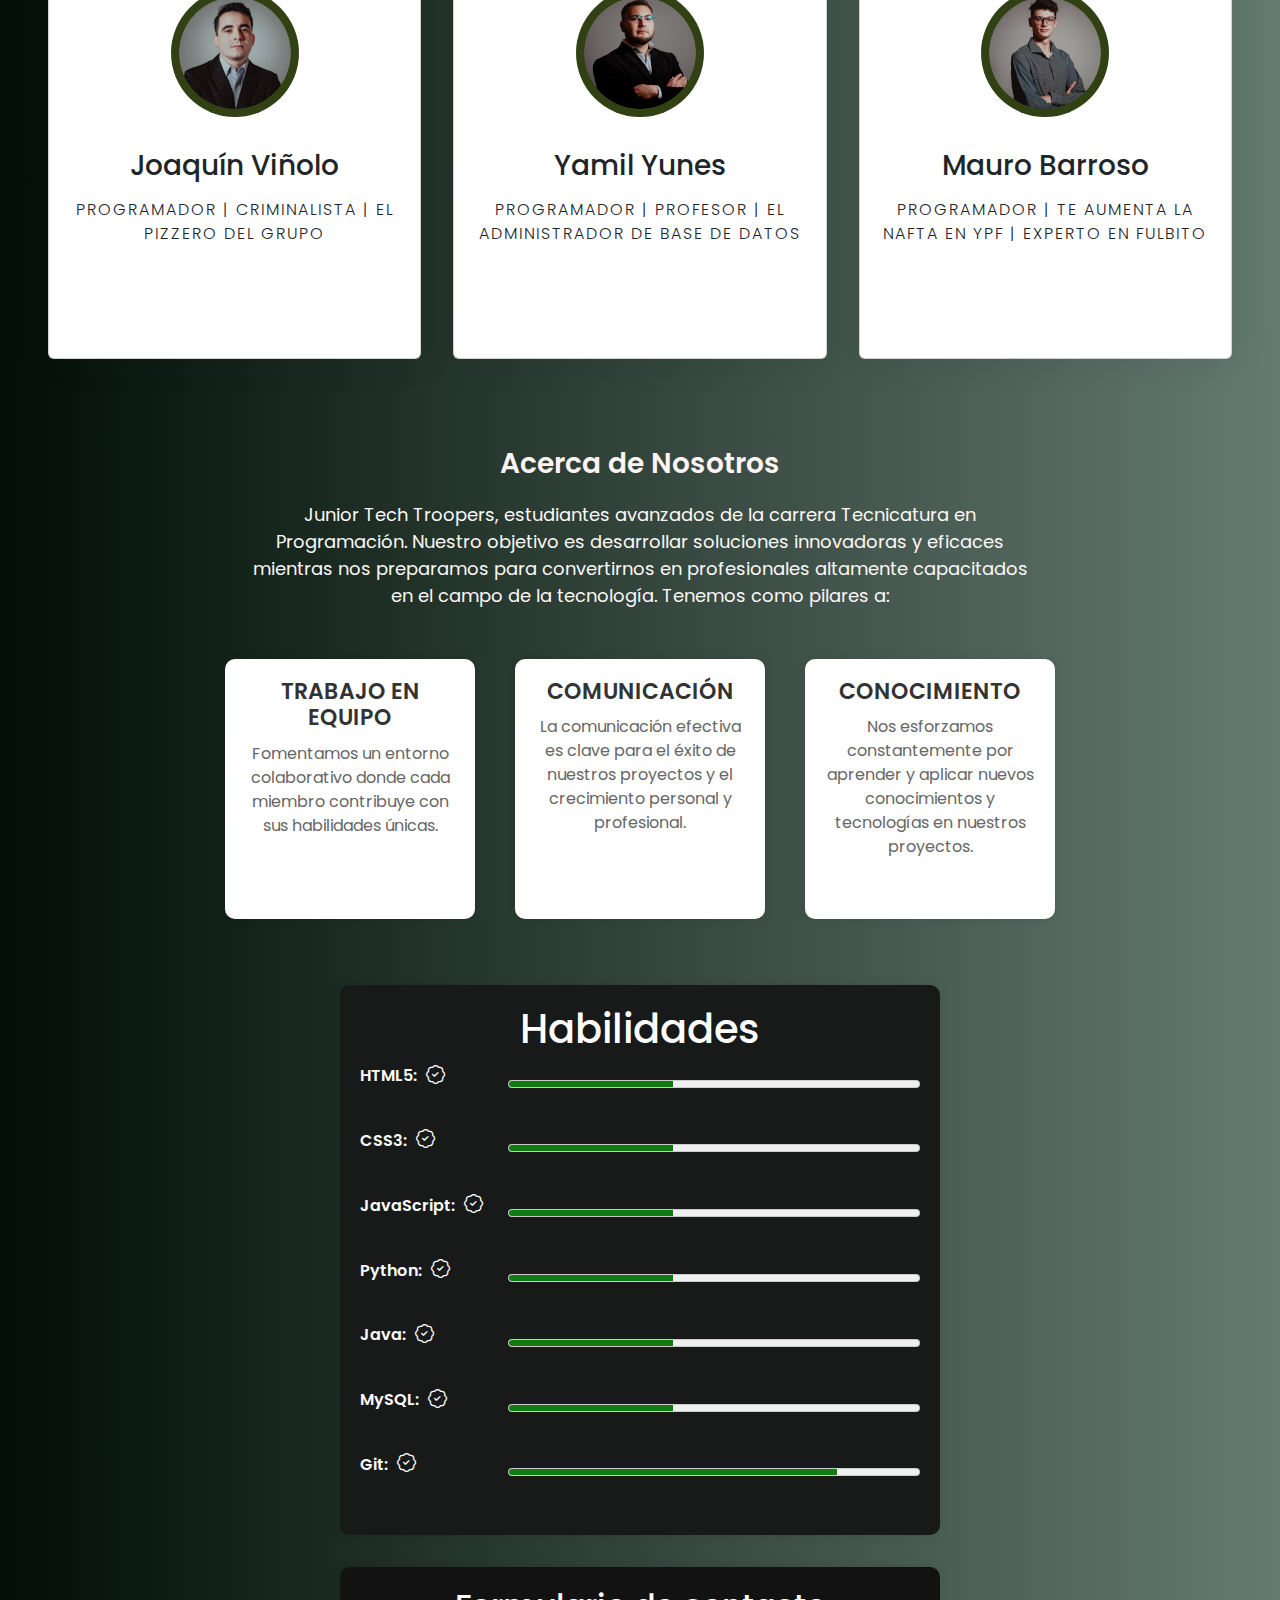
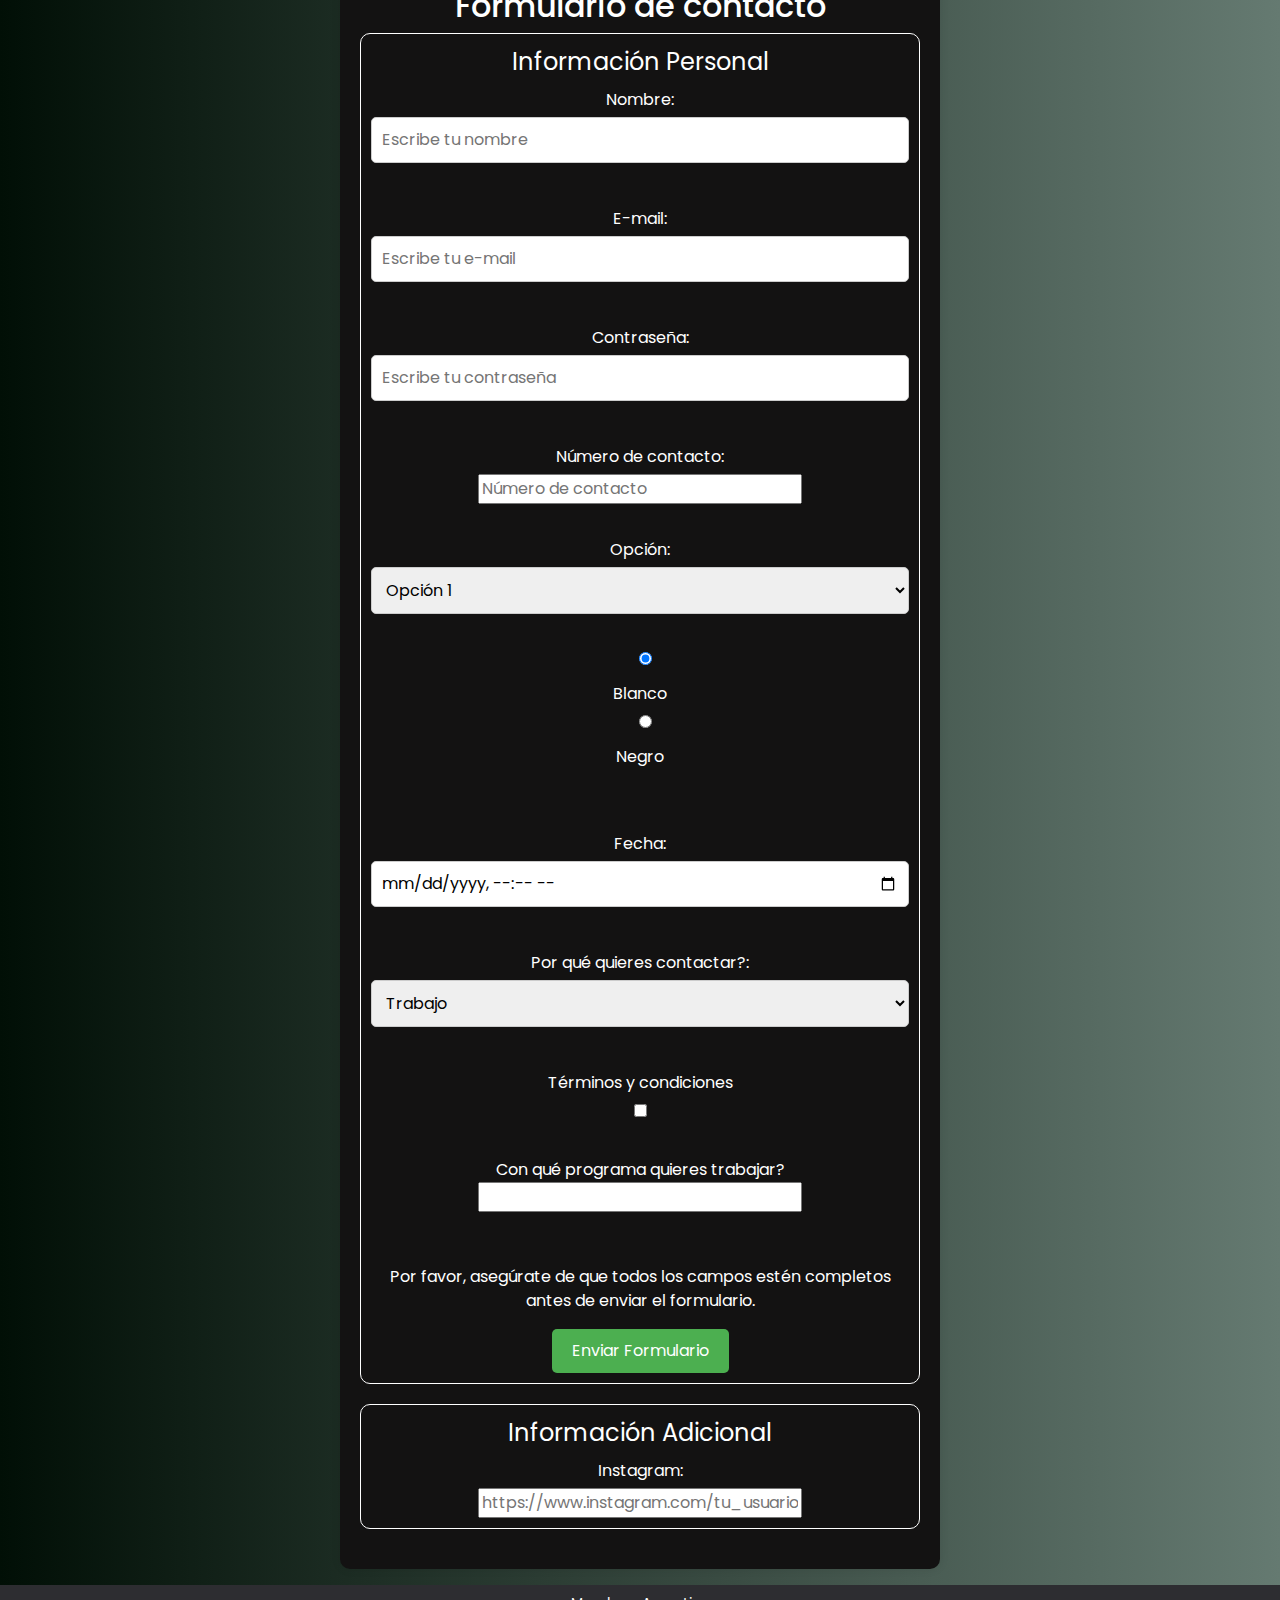
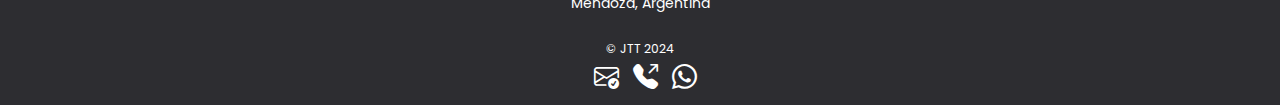
==== commit 51f6a483: "Sección acerca de nosotros" ====
--- a/Organización empresarial/HTML Y CSS - OE/pagina practica.html
+++ b/Organización empresarial/HTML Y CSS - OE/pagina practica.html
@@ -62,11 +62,12 @@
                                     Redes
                                 </a>
                                 <ul class="dropdown-menu dropdown-menu-dark">
-                                    <li><a class="dropdown-item" href="mailto:juniortechtroopers@gmail.com" target="_blank"><i class="bi bi-envelope-check-fill"></i></a>
+                                    <li><a class="dropdown-item" href="mailto:juniortechtroopers@gmail.com"
+                                            target="_blank"><i class="bi bi-envelope-check-fill"></i></a>
                                     </li>
                                     <li><a class="dropdown-item"
-                                            href="https://github.com/CodeStrong2023/JuniorTechTropersTercerSem2024" target="_blank"><i
-                                                class="bi bi-github"></i></a></li>
+                                            href="https://github.com/CodeStrong2023/JuniorTechTropersTercerSem2024"
+                                            target="_blank"><i class="bi bi-github"></i></a></li>
                                     <li>
                                         <hr class="dropdown-divider">
                                     </li>
@@ -170,6 +171,28 @@
             </div>
         </div>
 
+    </section>
+    <section id="about-us" class="about-us-section">
+        <h2>Acerca de Nosotros</h2>
+        <p>Junior Tech Troopers, estudiantes avanzados de la carrera Tecnicatura en Programación. Nuestro objetivo es
+            desarrollar soluciones innovadoras y eficaces mientras nos preparamos para convertirnos en profesionales
+            altamente capacitados en el campo de la tecnología. Tenemos como pilares a:</p>
+        <div class="pillars-container">
+            <div class="pillar">
+                <h3>TRABAJO EN EQUIPO</h3>
+                <p>Fomentamos un entorno colaborativo donde cada miembro contribuye con sus habilidades únicas.</p>
+            </div>
+            <div class="pillar">
+                <h3>COMUNICACIÓN</h3>
+                <p>La comunicación efectiva es clave para el éxito de nuestros proyectos y el crecimiento personal y
+                    profesional.</p>
+            </div>
+            <div class="pillar">
+                <h3>CONOCIMIENTO</h3>
+                <p>Nos esforzamos constantemente por aprender y aplicar nuevos conocimientos y tecnologías en nuestros
+                    proyectos.</p>
+            </div>
+        </div>
     </section>
 
     <section id="Habilidades">
@@ -282,13 +305,6 @@
         </section>
     </center>
 
-
-
-
-
-
-
-
     <nav class="navbar navbar-expand-lg navbar-dark" style="background-color: #2d2d31">
         <div class="container-fluid" id="footer">
             <div class="row">
@@ -318,7 +334,7 @@
     <script src="https://cdn.jsdelivr.net/npm/bootstrap@5.3.3/dist/js/bootstrap.bundle.min.js"
         integrity="sha384-YvpcrYf0tY3lHB60NNkmXc5s9fDVZLESaAA55NDzOxhy9GkcIdslK1eN7N6jIeHz"
         crossorigin="anonymous"></script>
-    <script src="script.js"></script>
+
 
 
 </body>
--- a/Organización empresarial/HTML Y CSS - OE/styles.css
+++ b/Organización empresarial/HTML Y CSS - OE/styles.css
@@ -1,9 +1,10 @@
-*{
-  font-family: 'Poppins', sans-serif; 
-}
-
-#Conocenos , h1 {
-  color: #ffffff; 
+* {
+  font-family: 'Poppins', sans-serif;
+}
+
+#Conocenos,
+h1 {
+  color: #ffffff;
   text-align: center;
 }
 
@@ -127,25 +128,85 @@
 
 @media screen and (min-width: 768px) {
   section {
-      padding: 1em 7em;
+    padding: 1em 7em;
   }
 }
 
 @media screen and (min-width: 992px) {
   section {
-      padding: 1em;
-  }
+    padding: 1em;
+  }
+
   .card {
-      padding: 5em 1em;
-  }
+    padding: 5em 1em;
+  }
+
   .column {
-      flex: 0 0 33.33%;
-      max-width: 33.33%;
-      padding: 0 1em;
+    flex: 0 0 33.33%;
+    max-width: 33.33%;
+    padding: 0 1em;
   }
 }
 
 /*Fin sección conocenos*/
+
+.about-us-section {
+  text-align: center;
+
+
+  padding: 40px 20px;
+  color: #fdf8f8;
+  /* Color del texto */
+}
+
+.about-us-section h2 {
+  color: #fff3f3;
+  /* Color del texto del encabezado */
+  margin-bottom: 20px;
+  font-size: 28px;
+  font-weight: 600;
+}
+
+.about-us-section p {
+  margin-bottom: 40px;
+  font-size: 18px;
+  max-width: 800px;
+  margin-left: auto;
+  margin-right: auto;
+}
+
+.pillars-container {
+  display: flex;
+  justify-content: center;
+  gap: 20px;
+  flex-wrap: wrap;
+}
+
+.pillar {
+  background-color: #fff;
+  /* Fondo blanco para las cajas */
+  padding: 20px;
+  border-radius: 10px;
+  box-shadow: 0 0 10px rgba(0, 0, 0, 0.1);
+  max-width: 250px;
+  flex: 1 1 250px;
+  margin: 10px;
+}
+
+.pillar h3 {
+  color: #333;
+  /* Color del texto del encabezado de las cajas */
+  margin-bottom: 10px;
+  font-size: 22px;
+  font-weight: 600;
+}
+
+.pillar p {
+  color: #666;
+  /* Color del texto del párrafo de las cajas */
+  font-size: 16px;
+}
+
 /*Seccción habilidades*/
 /* Estilos generales */
 .container {
@@ -166,7 +227,7 @@
 
 #Habilidades {
   text-align: center;
-  color:#ffffff
+  color: #ffffff
 }
 
 /* Estilos para las habilidades */
@@ -182,7 +243,7 @@
   flex: 1;
   text-align: left;
   font-weight: 600;
-  color:#fff
+  color: #fff
 }
 
 .skill i {
@@ -228,13 +289,23 @@
 }
 
 @-webkit-keyframes progress-animation {
-  from { width: 0%; }
-  to { width: 100%; }
+  from {
+    width: 0%;
+  }
+
+  to {
+    width: 100%;
+  }
 }
 
 @keyframes progress-animation {
-  from { width: 0%; }
-  to { width: 100%; }
+  from {
+    width: 0%;
+  }
+
+  to {
+    width: 100%;
+  }
 }
 
 /*Fin de sección habilidades*/
@@ -248,8 +319,10 @@
 }
 
 .form-container {
-  background-color: #131212; /* Fondo oscuro para el contenedor */
-  color: #fff; /* Texto blanco */
+  background-color: #131212;
+  /* Fondo oscuro para el contenedor */
+  color: #fff;
+  /* Texto blanco */
   padding: 20px;
   border-radius: 10px;
   box-shadow: 0 0 10px rgba(0, 0, 0, 0.1);
@@ -259,18 +332,21 @@
 }
 
 .form-container h2 {
-  color: #fff; /* Texto blanco para el encabezado */
+  color: #fff;
+  /* Texto blanco para el encabezado */
 }
 
 .form-container fieldset {
-  border: 1px solid #fff; /* Bordes blancos para el fieldset */
+  border: 1px solid #fff;
+  /* Bordes blancos para el fieldset */
   border-radius: 10px;
   margin-bottom: 20px;
   padding: 10px;
 }
 
 .form-container legend {
-  color: #fff; /* Texto blanco para el legend */
+  color: #fff;
+  /* Texto blanco para el legend */
 }
 
 .form-container label {
@@ -387,7 +463,7 @@
   display: flex;
   flex-direction: column;
   text-align: center;
-  
+
 }
 
 #footer p {
@@ -403,19 +479,21 @@
 
 @keyframes fadeIn {
   0% {
-      opacity: 0;
-      transform: translateY(-20px);
-  }
+    opacity: 0;
+    transform: translateY(-20px);
+  }
+
   100% {
-      opacity: 1;
-      transform: translateY(0);
+    opacity: 1;
+    transform: translateY(0);
   }
 }
 
 @media (max-width: 768px) {
+
   figure img,
   figure audio,
   figure iframe {
-      width: 100%;
-  }
-}
+    width: 100%;
+  }
+}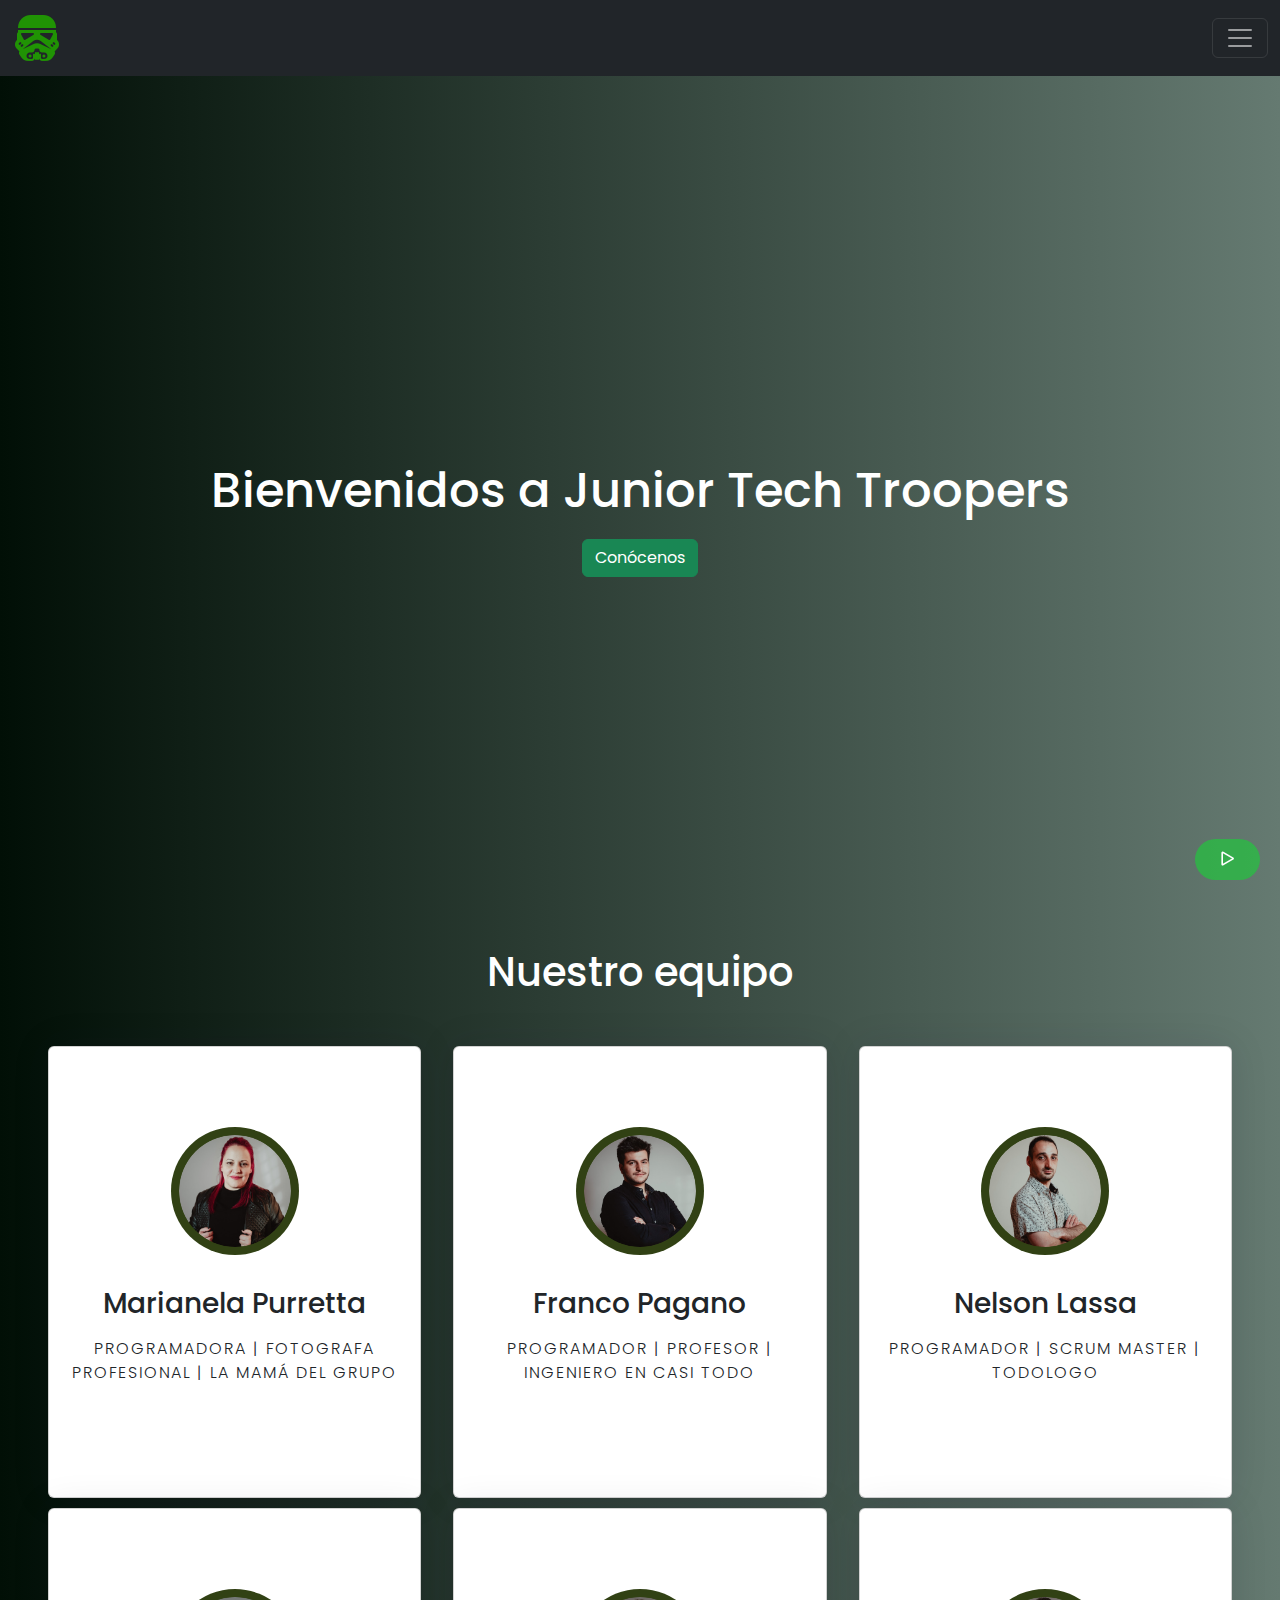
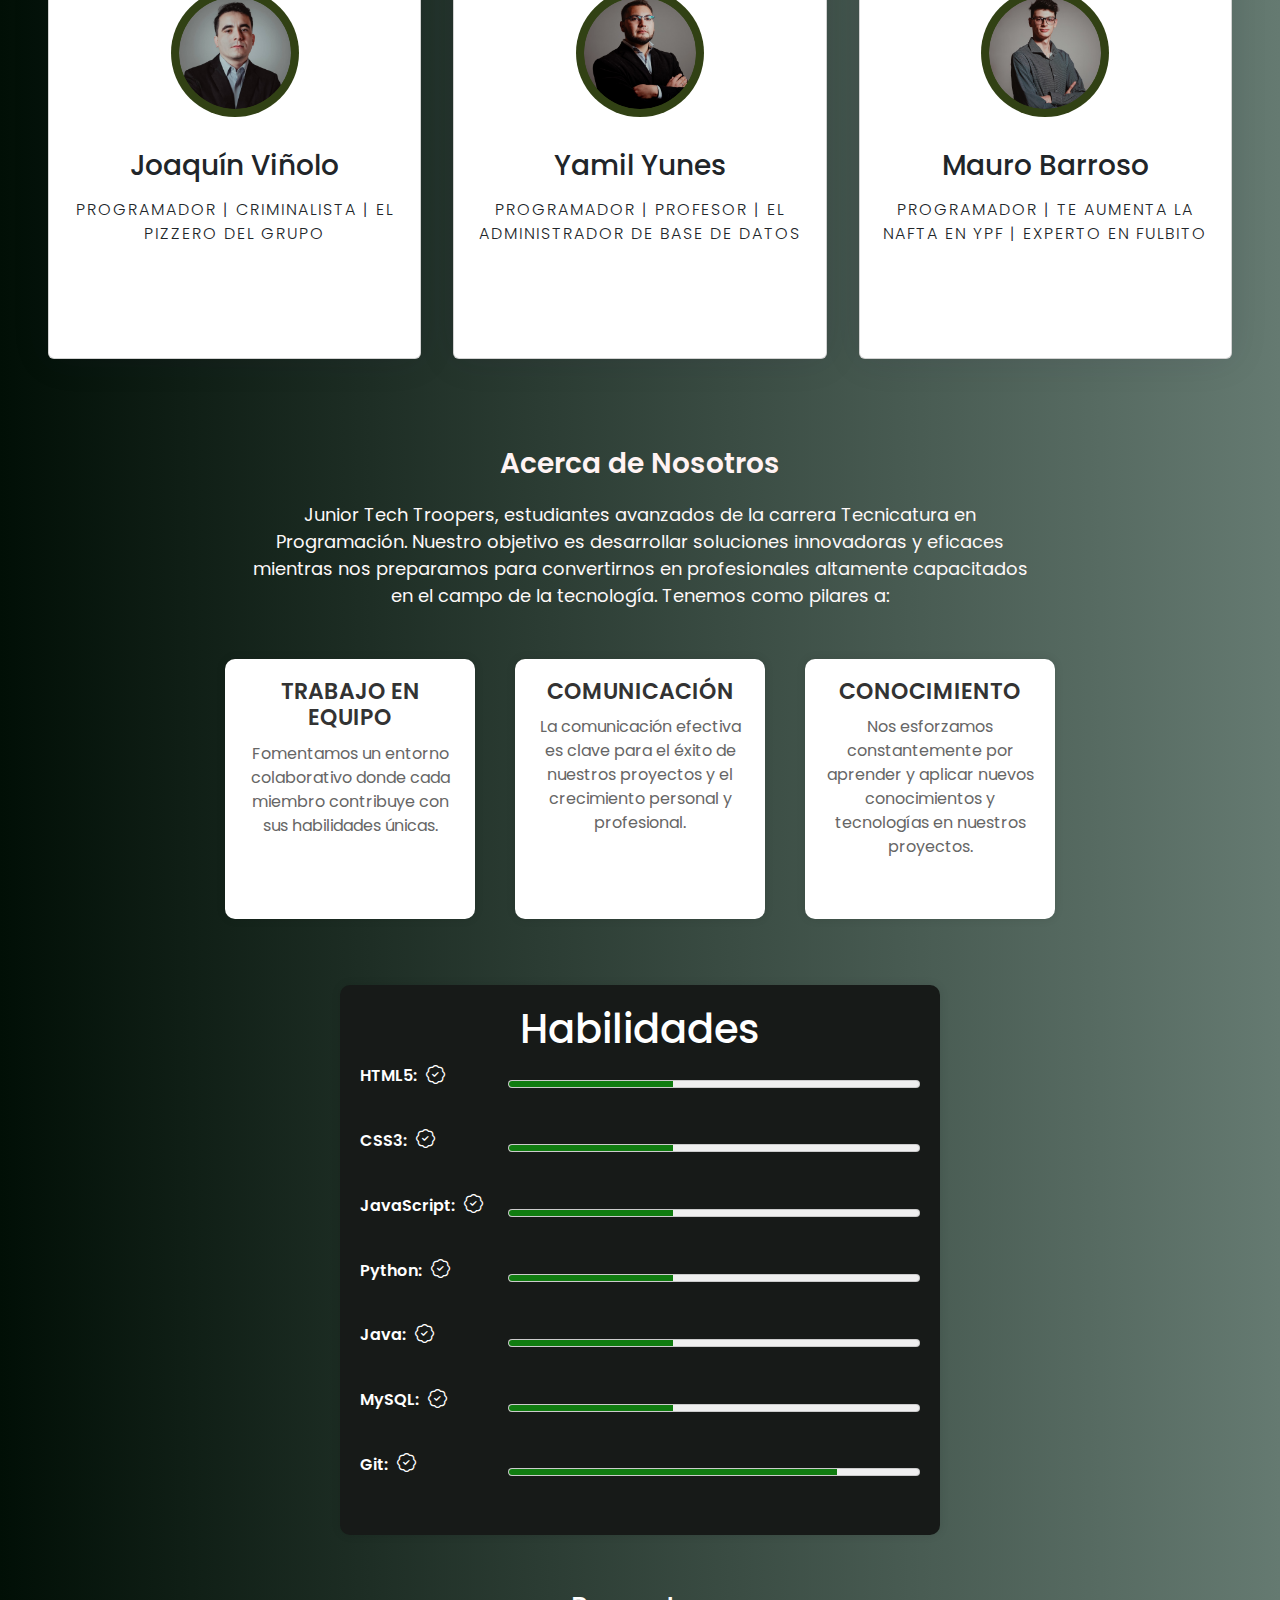
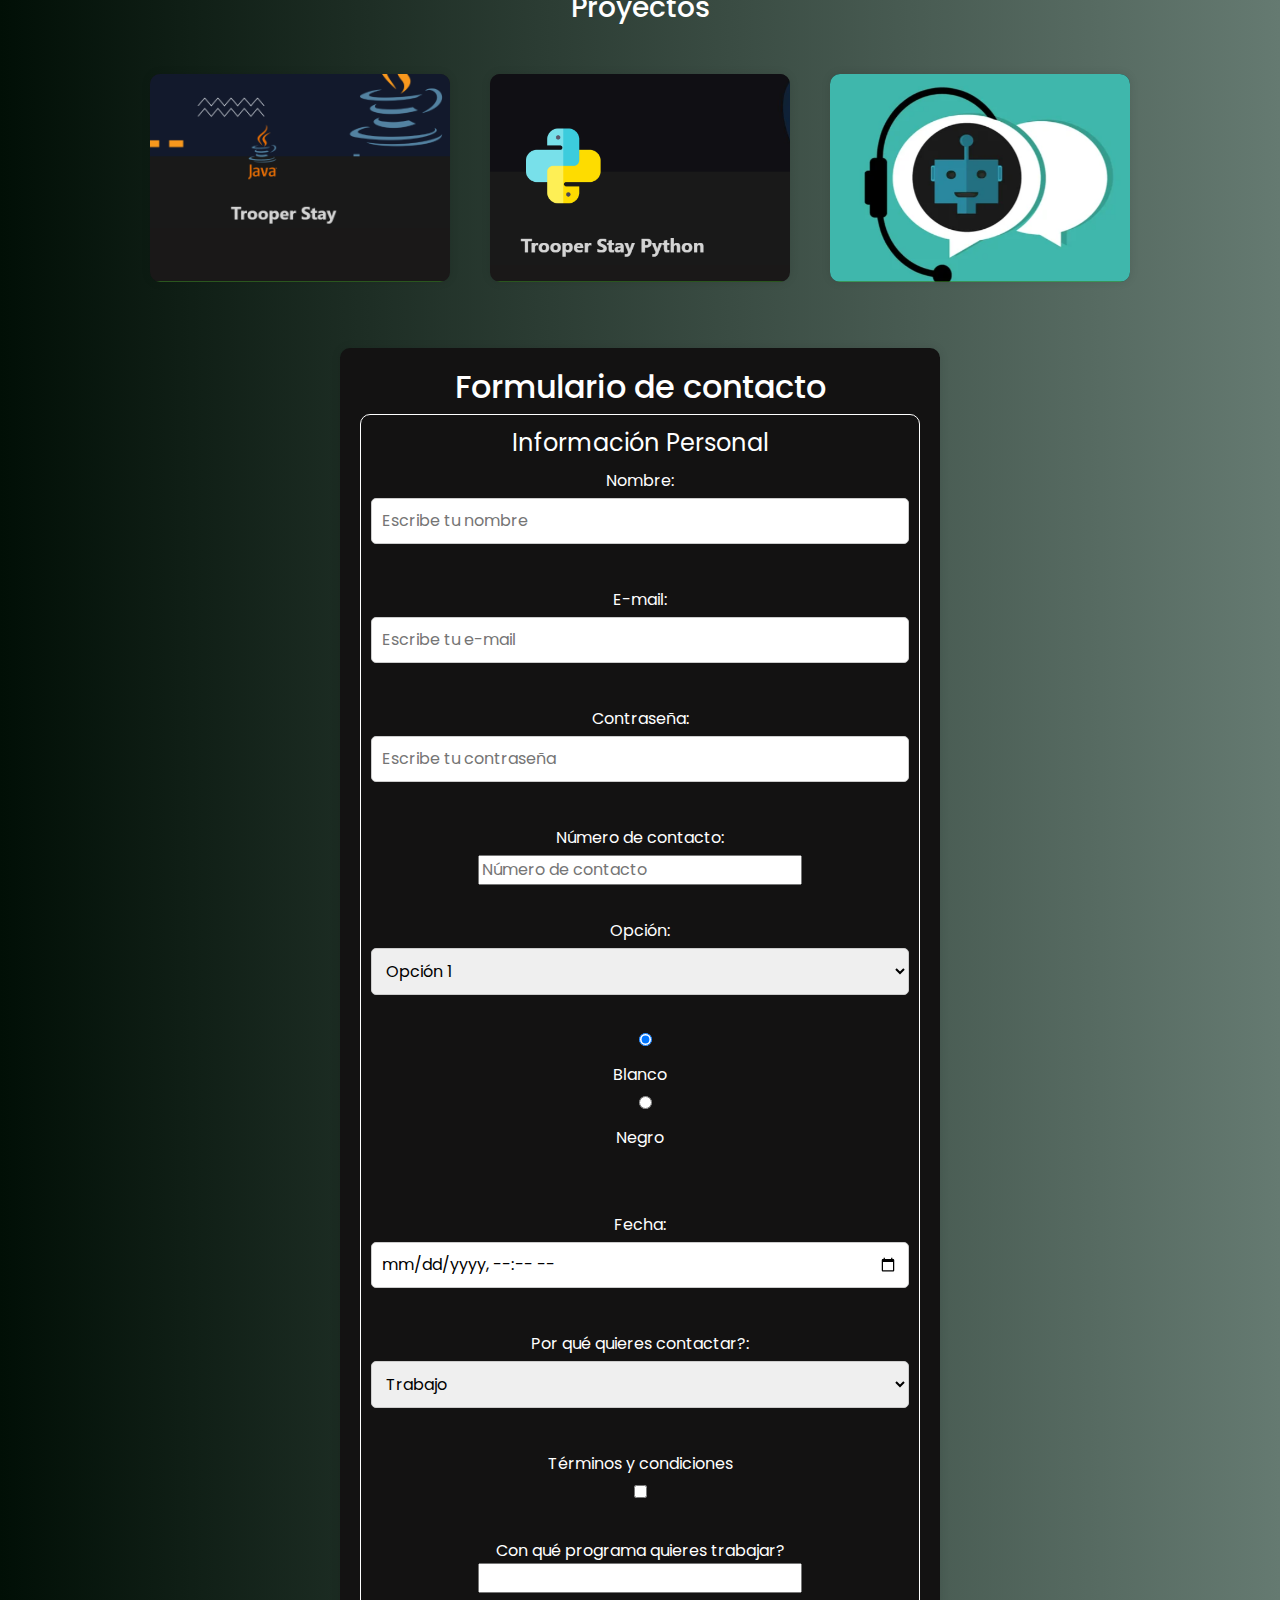
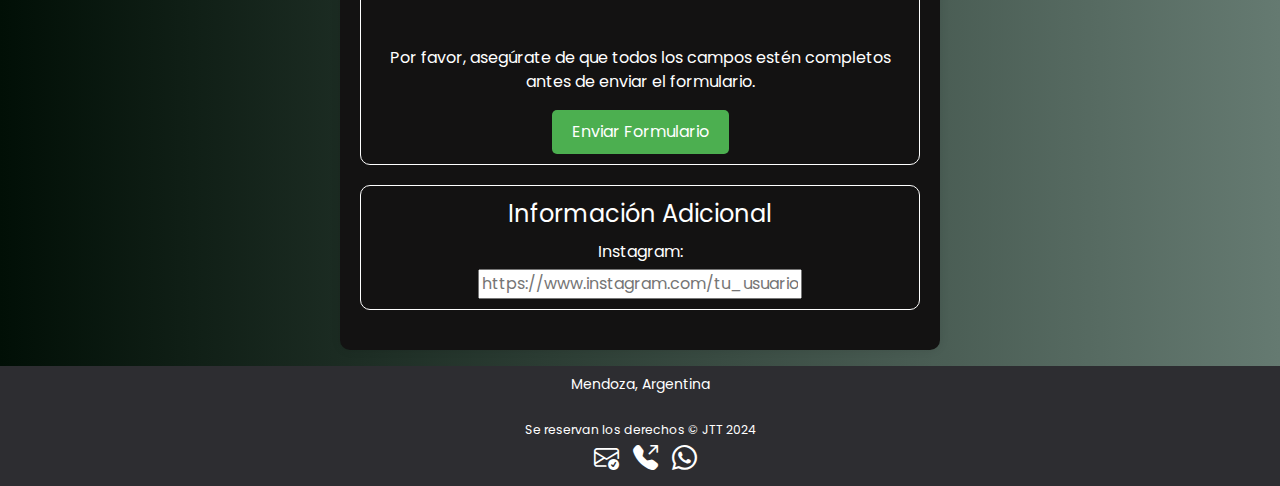
==== commit c2fda929: "Sección proyectos" ====
--- a/Organización empresarial/HTML Y CSS - OE/pagina practica.html
+++ b/Organización empresarial/HTML Y CSS - OE/pagina practica.html
@@ -10,7 +10,6 @@
     <link rel="icon" href="/Clase 6/img/icono.jpeg">
     <!--style css-->
     <link rel="stylesheet" href="styles.css">
-
     <!--Google fonts links-->
     <link rel="preconnect" href="https://fonts.googleapis.com" />
     <link rel="preconnect" href="https://fonts.gstatic.com" crossorigin />
@@ -54,6 +53,9 @@
                                 <a class="nav-link" href="#Habilidades">Habilidades</a>
                             </li>
                             <li class="nav-item">
+                                <a class="nav-link" href="#Projects">Proyectos</a>
+                            </li>
+                            <li class="nav-item">
                                 <a class="nav-link" href="#Contacto">Contacto</a>
                             </li>
                             <li class="nav-item dropdown">
@@ -92,6 +94,7 @@
             <a href="#Conocenos" class="btn btn-success">Conócenos</a>
         </div>
     </section>
+    <!--Acerca de nosotros-->
     <section id="Conocenos">
         <h1>Nuestro equipo</h1>
 
@@ -194,7 +197,7 @@
             </div>
         </div>
     </section>
-
+    <!--Habilidades-->
     <section id="Habilidades">
         <div class="container">
             <div class="white-box">
@@ -230,6 +233,44 @@
             </div>
         </div>
     </section>
+    
+    <!--Proyectos-->
+    <section id="Projects" class="projects-section">
+        <h1>Proyectos</h1>
+        <div class="projects-container">
+            <div class="project-box">
+                <img src="img/Proyectos/Trooper.png" alt="Proyecto 1">
+                <div class="project-info">
+                    <h3>Trooper Stay Java</h3>
+                    <p class="description">Sistema de estadías. Tecnlogías utilizadas:
+                        Java | MySQL | JoptionPane | JoptionPanel
+                    </p>
+                    <<a href="https://github.com/CodeStrong2023/ProyectoJuniorTechTroopers" class="learn-more" target="_blank"><button class="btn btn-dark">Saber más</button></a>
+                </div>
+            </div>
+            <div class="project-box">
+                <img src="img/Proyectos/TrooperPython.png" alt="Proyecto 2">
+                <div class="project-info">
+                    <h3>Trooper Stay Python</h3>
+                    <p class="description">Aplicación de hospedajes. 
+                        Tecnologías utilizadas: Python | MySQL | TKinter </p>
+                    <a href="https://github.com/CodeStrong2023/ProyectoPythonJuniorTechTroopers" class="learn-more" target="_blank"><button class="btn btn-dark">Saber más</button></a>
+                </div>
+            </div>
+            <div class="project-box">
+                <img src="img/Proyectos/ChatBot.png" alt="Proyecto 3">
+                <div class="project-info">
+                    <h3>Chat bot</h3>
+                    <p class="description">Asistente virtual. Tecnologías
+                        utilizadas: React | Node.js | MongoDB | JavaScript | Geminis</p>
+                    </p>
+                    <a href="https://github.com/CodeStrong2023/ProyectoPythonJuniorTechTroopers" class="learn-more" target="_blank"><button class="btn btn-dark">Saber más</button></a>
+                </div>
+            </div>
+
+        </div>
+    </section>
+    <!--Contacto-->
     <center>
         <section class="contact-form-section" id="Contacto">
             <div class="form-container">
@@ -304,14 +345,14 @@
             </div>
         </section>
     </center>
-
+    <!--Footer-->
     <nav class="navbar navbar-expand-lg navbar-dark" style="background-color: #2d2d31">
         <div class="container-fluid" id="footer">
             <div class="row">
                 <footer>
                     <p>Mendoza, Argentina</p>
                     <legend></legend>
-                    <small>© JTT 2024</small>
+                    <small>Se reservan los derechos © JTT 2024</small>
                     <div>
                         <a href="mailto:juniortechtroopers@gmail.com" target="_blank"><i
                                 class="bi bi-envelope-check"></i></a>
@@ -324,7 +365,7 @@
             <div class="collapse navbar-collapse" id="navbarNav"></div>
         </div>
     </nav>
-
+    <!--Scripts-->
     <script src="script/audio.js"></script>
     <button id="audio-button" onclick="toggleAudio()">
         <i id="audio-icon" class="bi bi-play"></i>
--- a/Organización empresarial/HTML Y CSS - OE/styles.css
+++ b/Organización empresarial/HTML Y CSS - OE/styles.css
@@ -256,59 +256,85 @@
   flex: 3;
 }
 
-/* Estilos para las barras de progreso */
-.progress-wrapper {
+/*Fin de sección habilidades*/
+
+/*Sección proyectos*/
+.projects-section {
+  text-align: center;
+  padding: 40px 20px;
+}
+
+.projects-section h1 {
+  color: #ffffff;
+  margin-bottom: 40px;
+  font-size: 28px;
+}
+
+.projects-container {
+  display: flex;
+  justify-content: center;
+  gap: 20px;
+  flex-wrap: wrap;
+}
+
+.project-box {
+  background-color: #1a1818; /* Fondo blanco para las cajas */
+  border-radius: 10px;
+  box-shadow: 0 0 10px rgba(0, 0, 0, 0.1);
+  overflow: hidden;
+  max-width: 300px;
+  flex: 1 1 300px;
+  margin: 10px;
+  transition: transform 0.3s;
+  position: relative;
+}
+
+.project-box img {
+  width: 100%;
+  height: auto;
+  display: block;
+}
+
+.project-info {
+  padding: 20px;
+  position: absolute;
+  bottom: 0;
+  left: 0;
+  right: 0;
+  background: linear-gradient(#347e22, #226e13);
+  transform: translateY(100%);
+  transition: transform 0.3s;
+}
+
+.project-box:hover {
+  transform: scale(1.05);
+}
+
+.project-box:hover .project-info {
+  transform: translateY(0);
+}
+
+.project-info h3 {
+  color: #faf7f7;
+  margin-bottom: 10px;
+  font-size: 22px;
+}
+
+.project-info p {
+  color: #fff8f8;
+  font-size: 16px;
   margin-bottom: 20px;
-  display: flex;
-  align-items: center;
-  justify-content: space-between;
-}
-
-.progress-wrapper p {
-  margin-right: 10px;
-  flex: 1;
-  text-align: left;
-}
-
-.progress-wrapper i {
-  font-size: 1.2rem;
-  margin-left: 5px;
-}
-
-.progress-wrapper progress {
-  width: 70%;
-  flex: 3;
-  -webkit-appearance: none;
-  appearance: none;
-}
-
-/* Animaciones */
-progress {
-  -webkit-animation: progress-animation 2s ease-out forwards;
-  animation: progress-animation 2s ease-out forwards;
-}
-
-@-webkit-keyframes progress-animation {
-  from {
-    width: 0%;
-  }
-
-  to {
-    width: 100%;
-  }
-}
-
-@keyframes progress-animation {
-  from {
-    width: 0%;
-  }
-
-  to {
-    width: 100%;
-  }
-}
-
-/*Fin de sección habilidades*/
+}
+
+.project-info a.learn-more {
+  color: #007bff;
+  text-decoration: none;
+  font-weight: bold;
+}
+
+.project-info a.learn-more:hover {
+  text-decoration: underline;
+}
 
 /*Sección contacto*/
 .contact-form-section {
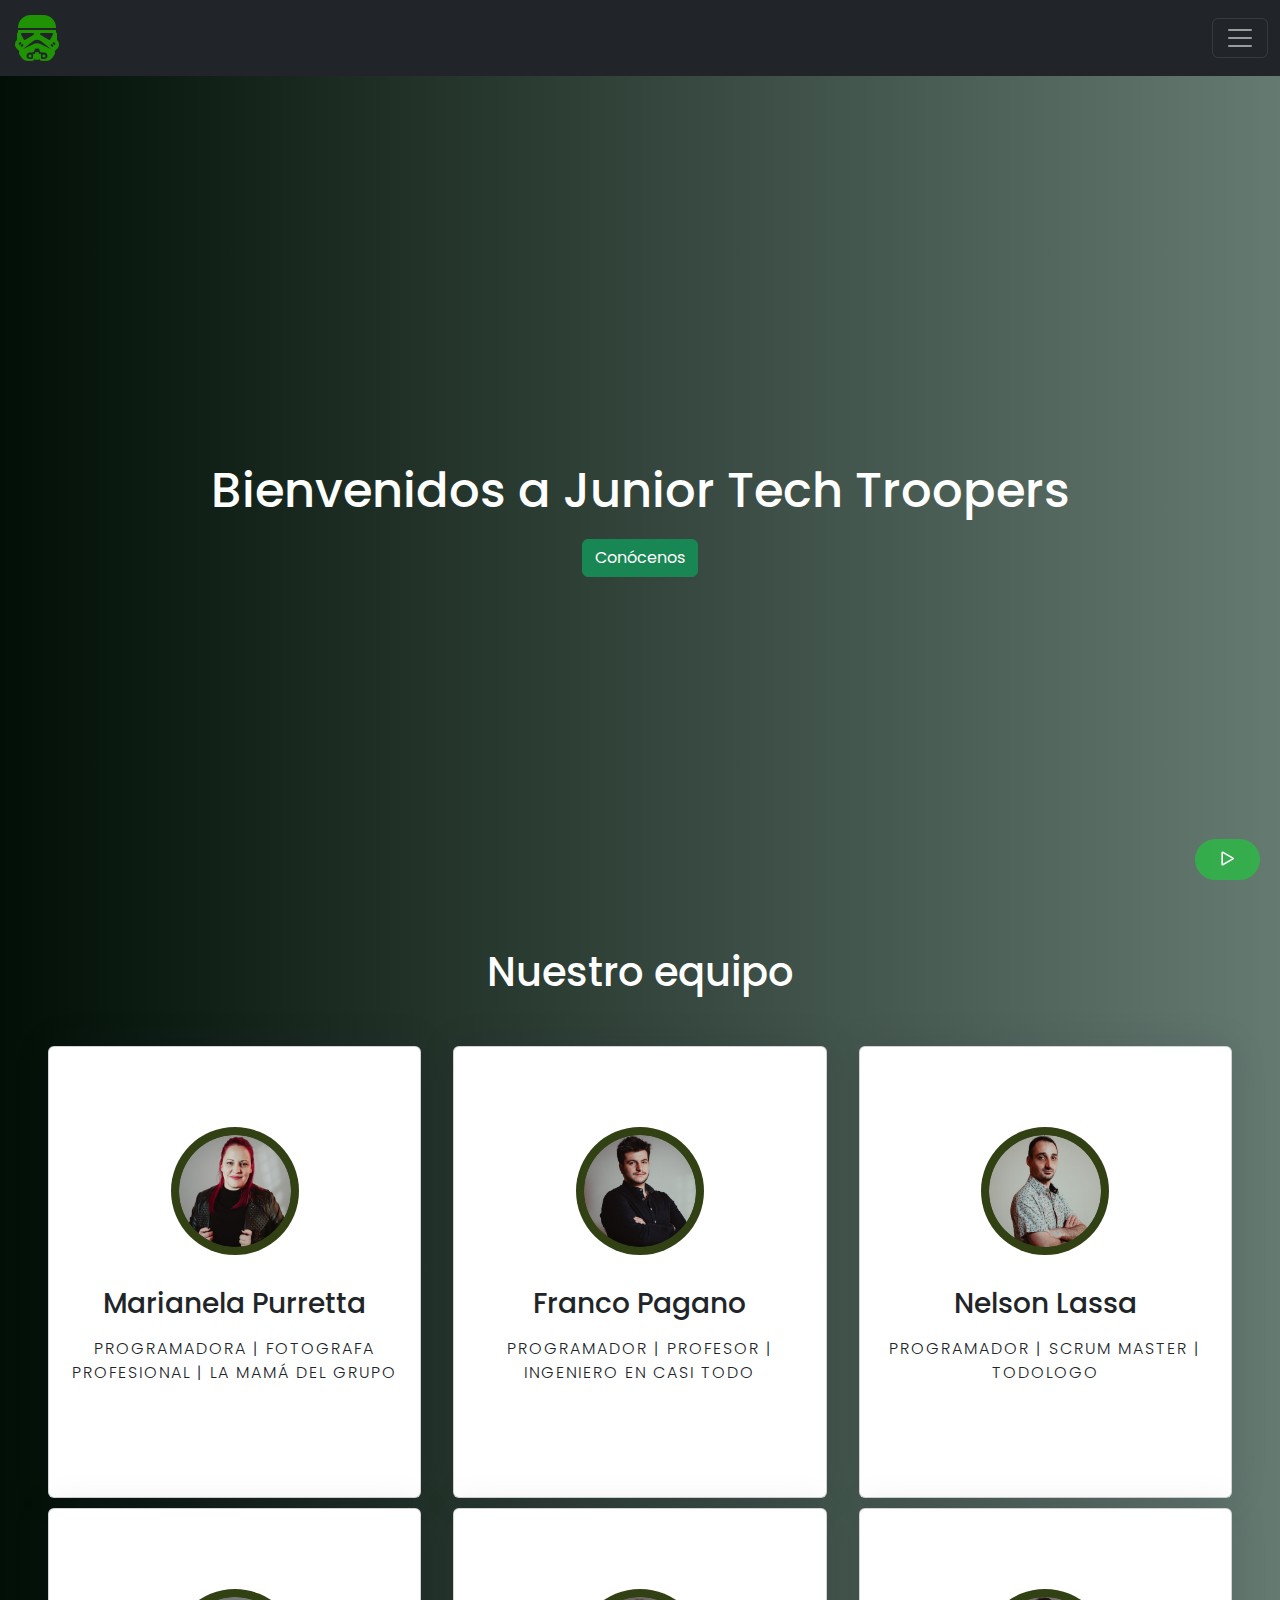
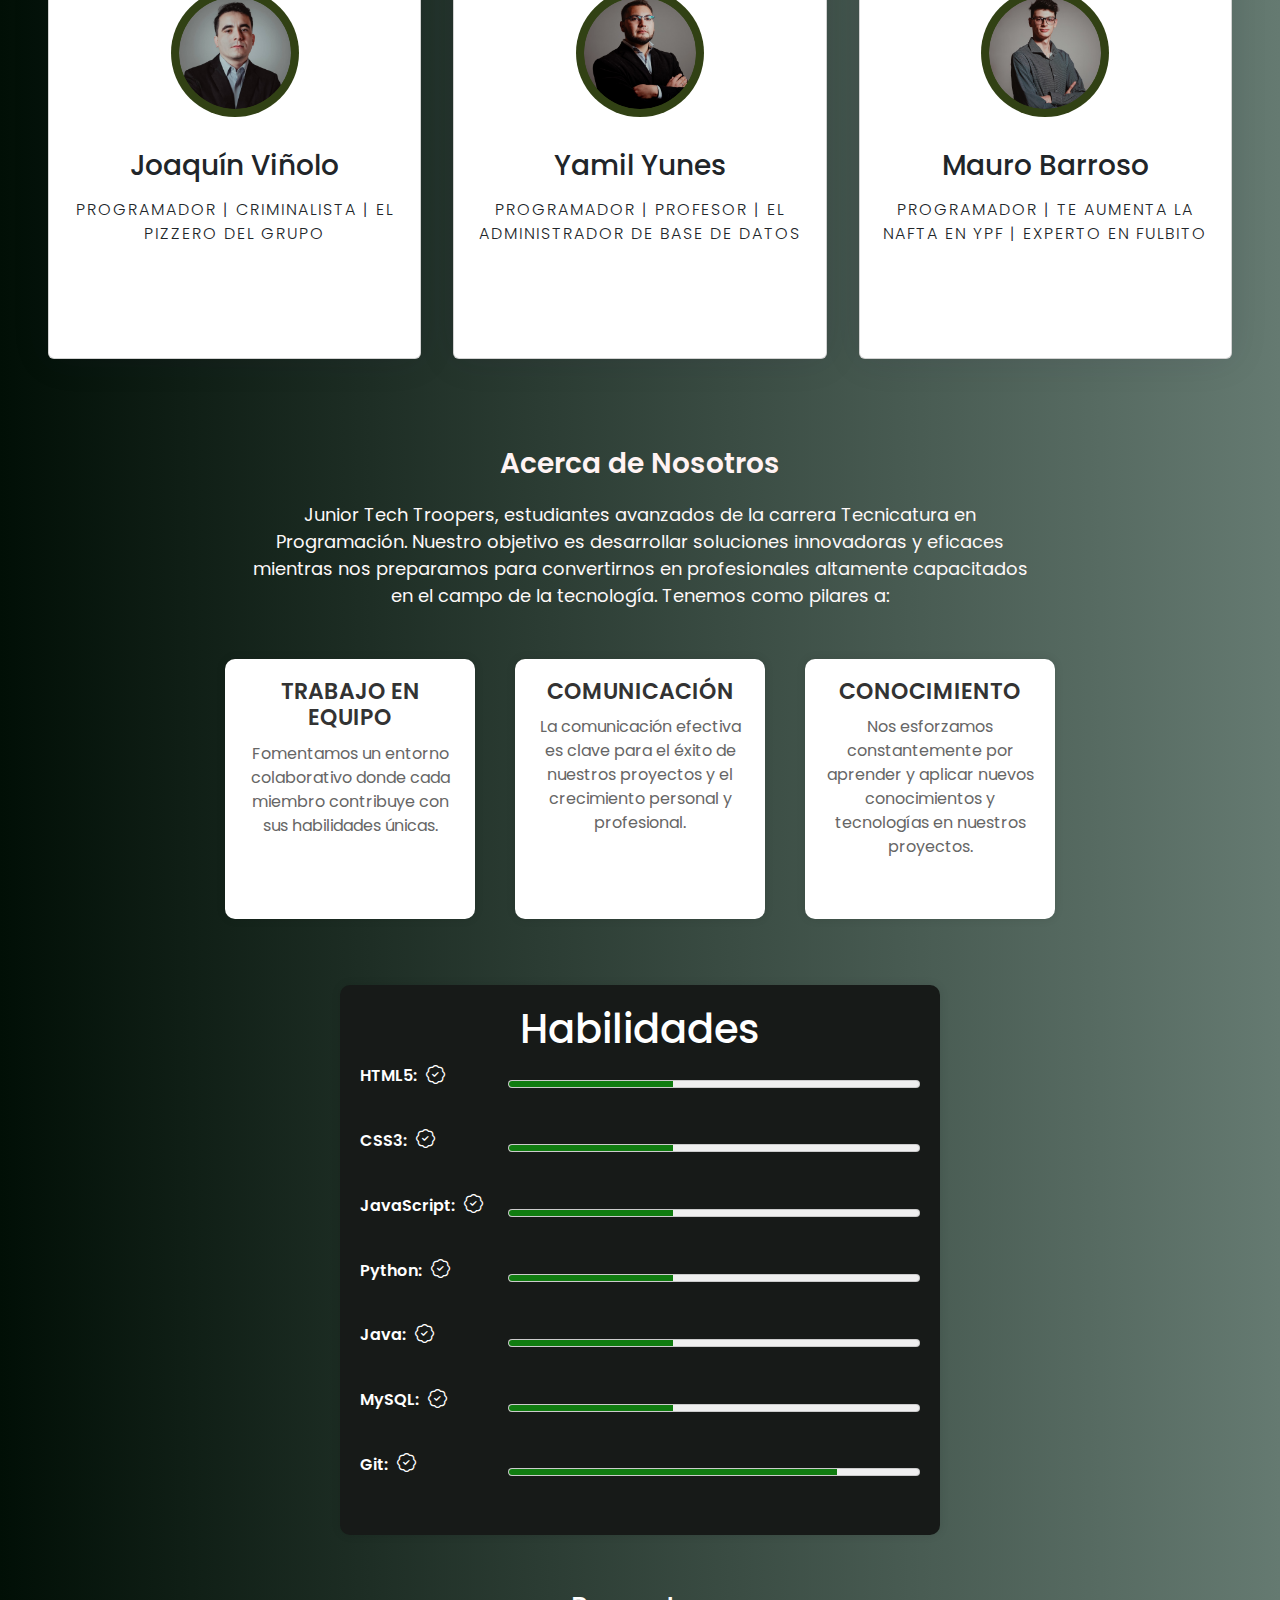
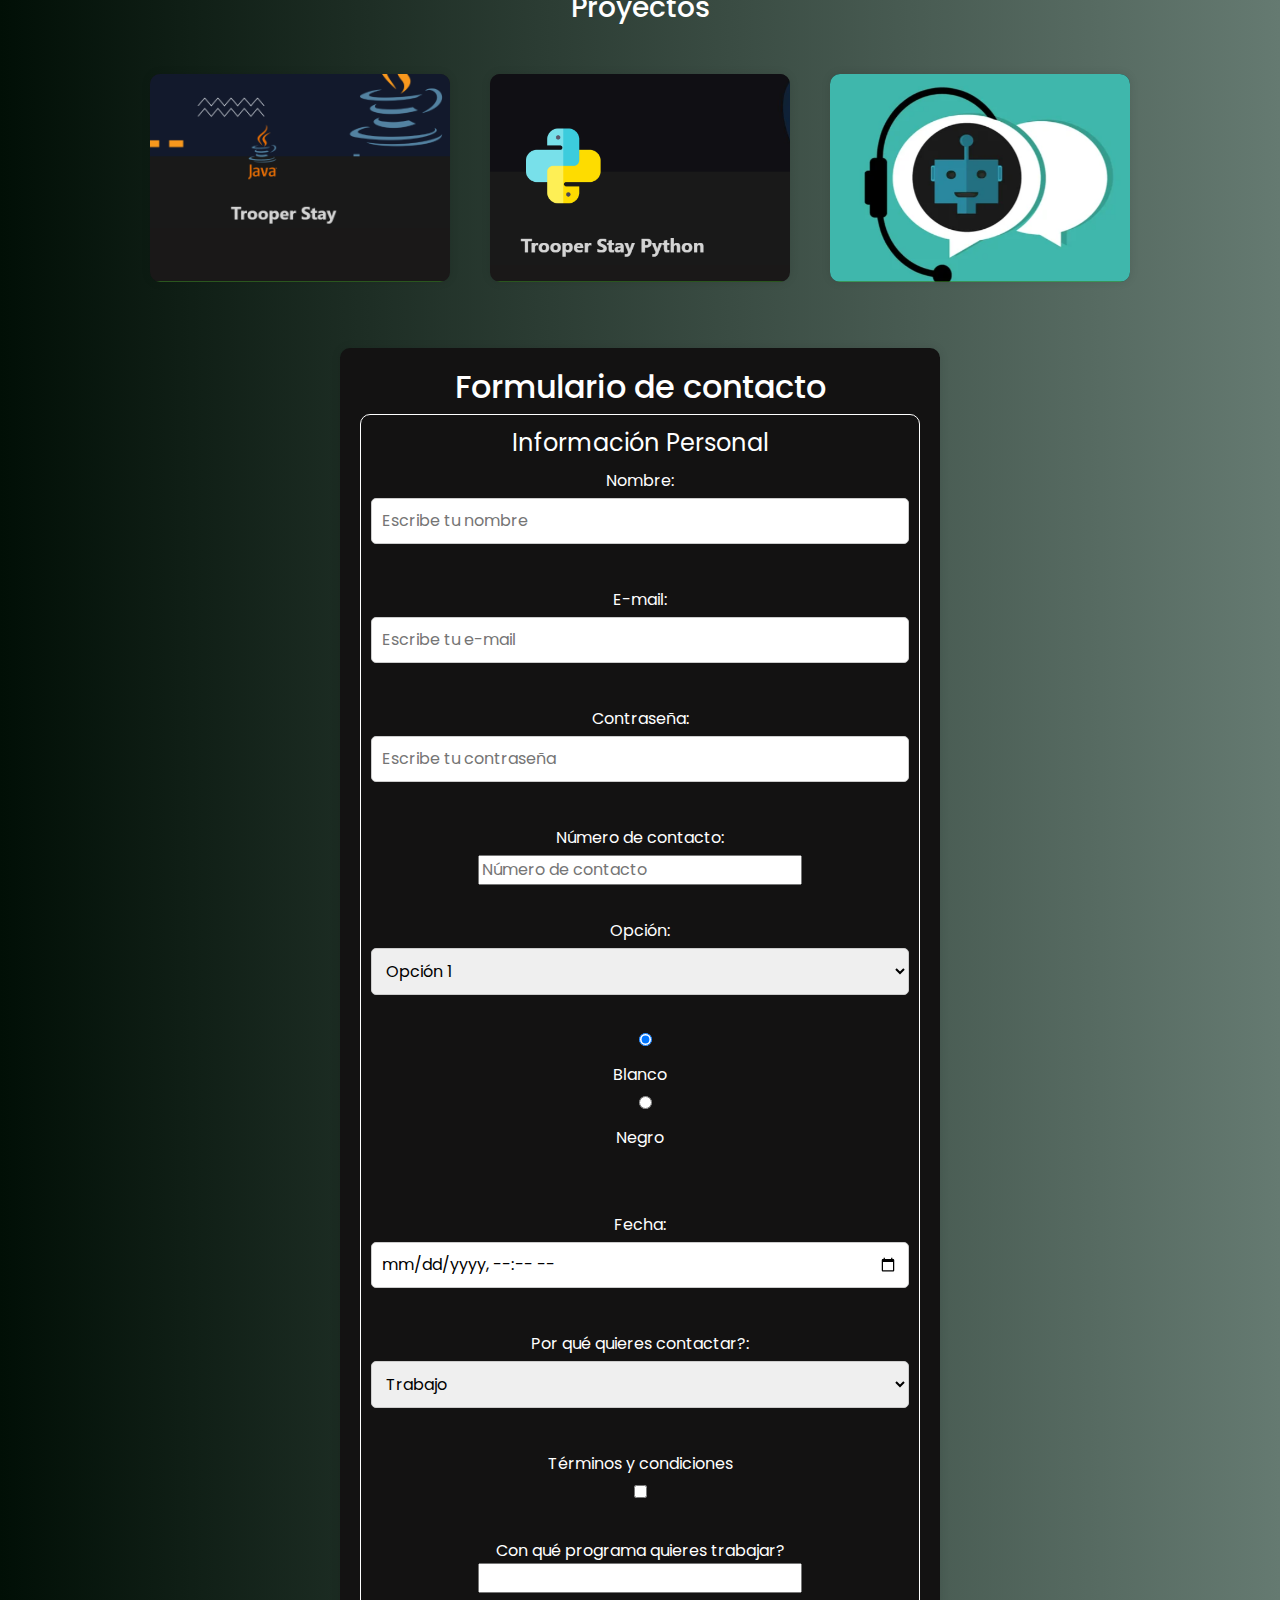
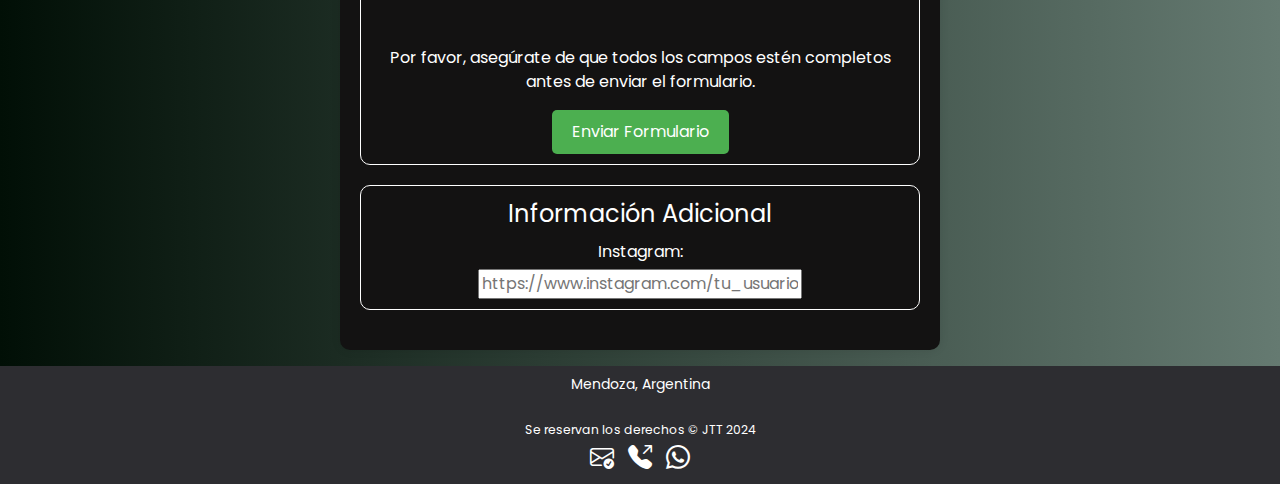
==== commit 75052afd: "Iconos actualizados" ====
--- a/Organización empresarial/HTML Y CSS - OE/pagina practica.html
+++ b/Organización empresarial/HTML Y CSS - OE/pagina practica.html
@@ -7,7 +7,6 @@
     <meta name="description" content="sitio web">
     <meta name="keywords" content="tutoriales, html, desarrollo web">
     <title>Pagina JuniorTechTroopers</title>
-    <link rel="icon" href="/Clase 6/img/icono.jpeg">
     <!--style css-->
     <link rel="stylesheet" href="styles.css">
     <!--Google fonts links-->
@@ -109,7 +108,13 @@
                     </div>
                     <h3>Marianela Purretta</h3>
                     <p>Programadora | Fotografa profesional | La mamá del grupo</p>
-
+                    <div class="social-icons">
+                        <a href="https://github.com/MarianelaPurretta" target="_blank"><i class="bi bi-github"></i></a>
+                        <a href="https://www.linkedin.com/in/marianela-purretta-842bb0254/" target="_blank"><i
+                                class="bi bi-linkedin"></i></a>
+                        <a href="https://www.instagram.com/marianela_purretta/" target="_blank"><i
+                                class="bi bi-instagram"></i></a>
+                    </div>
                 </div>
             </div>
             <!-- Column 2-->
@@ -121,6 +126,13 @@
                     </div>
                     <h3>Franco Pagano</h3>
                     <p>Programador | Profesor | Ingeniero en casi todo</p>
+                    <div class="social-icons">
+                        <a href="https://github.com/PaganoFranco" target="_blank"><i class="bi bi-github"></i></a>
+                        <a href="https://www.linkedin.com/in/franco-pagano-341814235/" target="_blank"><i
+                                class="bi bi-linkedin"></i></a>
+                        <a href="https://www.instagram.com/franco_pagano24/" target="_blank"><i
+                                class="bi bi-instagram"></i></a>
+                    </div>
 
                 </div>
             </div>
@@ -133,6 +145,13 @@
                     </div>
                     <h3>Nelson Lassa</h3>
                     <p>Programador | SCRUM MASTER | Todologo</p>
+                    <div class="social-icons">
+                        <a href="https://github.com/NelsonLassa" target="_blank"><i class="bi bi-github"></i></a>
+                        <a href="https://www.linkedin.com/in/nelson-lassa/" target="_blank"><i
+                                class="bi bi-linkedin"></i></a>
+                        <a href="https://www.instagram.com/nelsonlassa/" target="_blank"><i
+                                class="bi bi-instagram"></i></a>
+                    </div>
 
                 </div>
             </div>
@@ -145,6 +164,13 @@
                     </div>
                     <h3>Joaquín Viñolo</h3>
                     <p>Programador | Criminalista | El pizzero del grupo</p>
+                    <div class="social-icons">
+                        <a href="https://github.com/MarianelaPurretta" target="_blank"><i class="bi bi-github"></i></a>
+                        <a href="https://www.linkedin.com/in/marianela-purretta/" target="_blank"><i
+                                class="bi bi-linkedin"></i></a>
+                        <a href="https://twitter.com/marianela_purretta" target="_blank"><i
+                                class="bi bi-instagram"></i></a>
+                    </div>
 
                 </div>
             </div>
@@ -157,6 +183,13 @@
                     </div>
                     <h3>Yamil Yunes</h3>
                     <p>Programador | Profesor | El administrador de base de datos</p>
+                    <div class="social-icons">
+                        <a href="https://github.com/MarianelaPurretta" target="_blank"><i class="bi bi-github"></i></a>
+                        <a href="https://www.linkedin.com/in/marianela-purretta/" target="_blank"><i
+                                class="bi bi-linkedin"></i></a>
+                        <a href="https://twitter.com/marianela_purretta" target="_blank"><i
+                                class="bi bi-instagram"></i></a>
+                    </div>
 
                 </div>
             </div>
@@ -169,6 +202,13 @@
                     </div>
                     <h3>Mauro Barroso</h3>
                     <p>Programador | Te aumenta la nafta en YPF | Experto en fulbito</p>
+                    <div class="social-icons">
+                        <a href="https://github.com/MarianelaPurretta" target="_blank"><i class="bi bi-github"></i></a>
+                        <a href="https://www.linkedin.com/in/marianela-purretta-842bb0254/" target="_blank"><i
+                                class="bi bi-linkedin"></i></a>
+                        <a href="https://www.instagram.com/marianela_purretta/" target="_blank"><i
+                                class="bi bi-instagram"></i></a>
+                    </div>
 
                 </div>
             </div>
@@ -233,7 +273,7 @@
             </div>
         </div>
     </section>
-    
+
     <!--Proyectos-->
     <section id="Projects" class="projects-section">
         <h1>Proyectos</h1>
@@ -245,16 +285,18 @@
                     <p class="description">Sistema de estadías. Tecnlogías utilizadas:
                         Java | MySQL | JoptionPane | JoptionPanel
                     </p>
-                    <<a href="https://github.com/CodeStrong2023/ProyectoJuniorTechTroopers" class="learn-more" target="_blank"><button class="btn btn-dark">Saber más</button></a>
+                    <<a href="https://github.com/CodeStrong2023/ProyectoJuniorTechTroopers" class="learn-more"
+                        target="_blank"><button class="btn btn-dark">Saber más</button></a>
                 </div>
             </div>
             <div class="project-box">
                 <img src="img/Proyectos/TrooperPython.png" alt="Proyecto 2">
                 <div class="project-info">
                     <h3>Trooper Stay Python</h3>
-                    <p class="description">Aplicación de hospedajes. 
+                    <p class="description">Aplicación de hospedajes.
                         Tecnologías utilizadas: Python | MySQL | TKinter </p>
-                    <a href="https://github.com/CodeStrong2023/ProyectoPythonJuniorTechTroopers" class="learn-more" target="_blank"><button class="btn btn-dark">Saber más</button></a>
+                    <a href="https://github.com/CodeStrong2023/ProyectoPythonJuniorTechTroopers" class="learn-more"
+                        target="_blank"><button class="btn btn-dark">Saber más</button></a>
                 </div>
             </div>
             <div class="project-box">
@@ -264,7 +306,8 @@
                     <p class="description">Asistente virtual. Tecnologías
                         utilizadas: React | Node.js | MongoDB | JavaScript | Geminis</p>
                     </p>
-                    <a href="https://github.com/CodeStrong2023/ProyectoPythonJuniorTechTroopers" class="learn-more" target="_blank"><button class="btn btn-dark">Saber más</button></a>
+                    <a href="https://github.com/CodeStrong2023/ProyectoPythonJuniorTechTroopers" class="learn-more"
+                        target="_blank"><button class="btn btn-dark">Saber más</button></a>
                 </div>
             </div>
 
@@ -353,7 +396,7 @@
                     <p>Mendoza, Argentina</p>
                     <legend></legend>
                     <small>Se reservan los derechos © JTT 2024</small>
-                    <div>
+                    <div class="footer-icons">
                         <a href="mailto:juniortechtroopers@gmail.com" target="_blank"><i
                                 class="bi bi-envelope-check"></i></a>
                         <a href="tel:+54678890" target="_blank"><i class="bi bi-telephone-outbound-fill"></i></a>
--- a/Organización empresarial/HTML Y CSS - OE/styles.css
+++ b/Organización empresarial/HTML Y CSS - OE/styles.css
@@ -1,13 +1,22 @@
+/*Fuentes generales*/
 * {
   font-family: 'Poppins', sans-serif;
 }
 
-#Conocenos,
-h1 {
-  color: #ffffff;
-  text-align: center;
-}
-
+body {
+  background: #63a2d3;
+  background: -webkit-linear-gradient(to right, #000000, #bdc3c7);
+  background: linear-gradient(to right, #010f06, #657a71);
+  color: rgb(173, 180, 179);
+  margin: auto;
+  max-width: 100%;
+  overflow-x: hidden;
+  font-family: 'Poppins', sans-serif;
+  cursor: url('img/Cursor/sable.png'), auto;
+}
+/*Fin sección generales*/
+
+/*Sección header*/
 header {
   max-width: 100%;
   height: auto;
@@ -19,23 +28,14 @@
   position: relative;
 }
 
-body {
-  background: #63a2d3;
-  background: -webkit-linear-gradient(to right, #000000, #bdc3c7);
-  background: linear-gradient(to right, #010f06, #657a71);
-  color: rgb(173, 180, 179);
-  margin: auto;
-  max-width: 100%;
-  overflow-x: hidden;
-  font-family: 'Poppins', sans-serif;
-}
-
+
+/*Banner*/
 #Banner {
   position: relative;
   height: 100vh;
   min-height: 450px;
   max-height: 1080px;
-  background: url('../img/Banner.jpg') no-repeat center center;
+  background: url('img/Banner.jpg') no-repeat center center;
   background-size: cover;
   padding: 15px;
   padding-top: 90px;
@@ -62,11 +62,20 @@
   color: #63a2d3;
 }
 
+
+
+
 /*Sección conocenos*/
 .row_2 {
   display: flex;
   flex-wrap: wrap;
   padding: 2em 1em;
+  text-align: center;
+}
+
+#Conocenos,
+h1 {
+  color: #ffffff;
   text-align: center;
 }
 
@@ -84,6 +93,7 @@
   transition: 0.3s;
   background-color: #ffffff;
   margin-top: 10px;
+  position: relative;
 }
 
 .card .img-container {
@@ -122,29 +132,51 @@
   color: #ffffff;
 }
 
+.social-icons {
+  display: none;
+  font-size: 25px;
+  margin-top: 1em;
+}
+
+.social-icons a {
+  color: #ffffff; /* Cambia este color según tu preferencia */
+  margin: 0 5px;
+  font-size: 1.9rem;
+  text-decoration: none;
+  transition: color 0.3s ease;
+}
+
+.social-icons a:hover {
+  color: #121312; /* Cambia este color al que desees para el hover */
+}
+
+.card:hover .social-icons {
+  display: block;
+}
+
 .card:hover .img-container {
   transform: scale(1.15);
 }
 
 @media screen and (min-width: 768px) {
   section {
-    padding: 1em 7em;
+      padding: 1em 7em;
   }
 }
 
 @media screen and (min-width: 992px) {
   section {
-    padding: 1em;
+      padding: 1em;
   }
 
   .card {
-    padding: 5em 1em;
+      padding: 5em 1em;
   }
 
   .column {
-    flex: 0 0 33.33%;
-    max-width: 33.33%;
-    padding: 0 1em;
+      flex: 0 0 33.33%;
+      max-width: 33.33%;
+      padding: 0 1em;
   }
 }
 
@@ -278,7 +310,7 @@
 }
 
 .project-box {
-  background-color: #1a1818; /* Fondo blanco para las cajas */
+  background-color: #1a1818; /* Fondo para las cajas */
   border-radius: 10px;
   box-shadow: 0 0 10px rgba(0, 0, 0, 0.1);
   overflow: hidden;
@@ -346,9 +378,7 @@
 
 .form-container {
   background-color: #131212;
-  /* Fondo oscuro para el contenedor */
-  color: #fff;
-  /* Texto blanco */
+  color: #ffffff;
   padding: 20px;
   border-radius: 10px;
   box-shadow: 0 0 10px rgba(0, 0, 0, 0.1);
@@ -359,12 +389,10 @@
 
 .form-container h2 {
   color: #fff;
-  /* Texto blanco para el encabezado */
 }
 
 .form-container fieldset {
   border: 1px solid #fff;
-  /* Bordes blancos para el fieldset */
   border-radius: 10px;
   margin-bottom: 20px;
   padding: 10px;
@@ -372,7 +400,7 @@
 
 .form-container legend {
   color: #fff;
-  /* Texto blanco para el legend */
+  
 }
 
 .form-container label {
@@ -411,7 +439,7 @@
   background-color: #45a049;
 }
 
-
+/*Botón de audio*/
 #audio-button {
   position: fixed;
   bottom: 20px;
@@ -431,8 +459,12 @@
 
 #audio-button i {
   margin-right: 10px;
-}
-
+  font-size: 25px;
+  margin-left: 10px;
+}
+/*Fin botón audio*/
+
+/*Top*/
 #top {
   position: relative;
   max-width: 100%;
@@ -497,12 +529,20 @@
   font-size: 14px;
 }
 
-i {
-  color: #fff;
-  font-size: 25px;
-  margin-left: 10px;
-}
-
+.footer-icons a {
+  color: #ffffff; /* Cambia este color según tu preferencia */
+  margin: 0 5px;
+  font-size: 1.5rem;
+  text-decoration: none;
+  transition: color 0.3s ease;
+}
+
+.footer-icons a:hover {
+  color: #1b8d1b; /* Cambia este color al que desees para el hover */
+}
+
+
+/*Media querys*/
 @keyframes fadeIn {
   0% {
     opacity: 0;
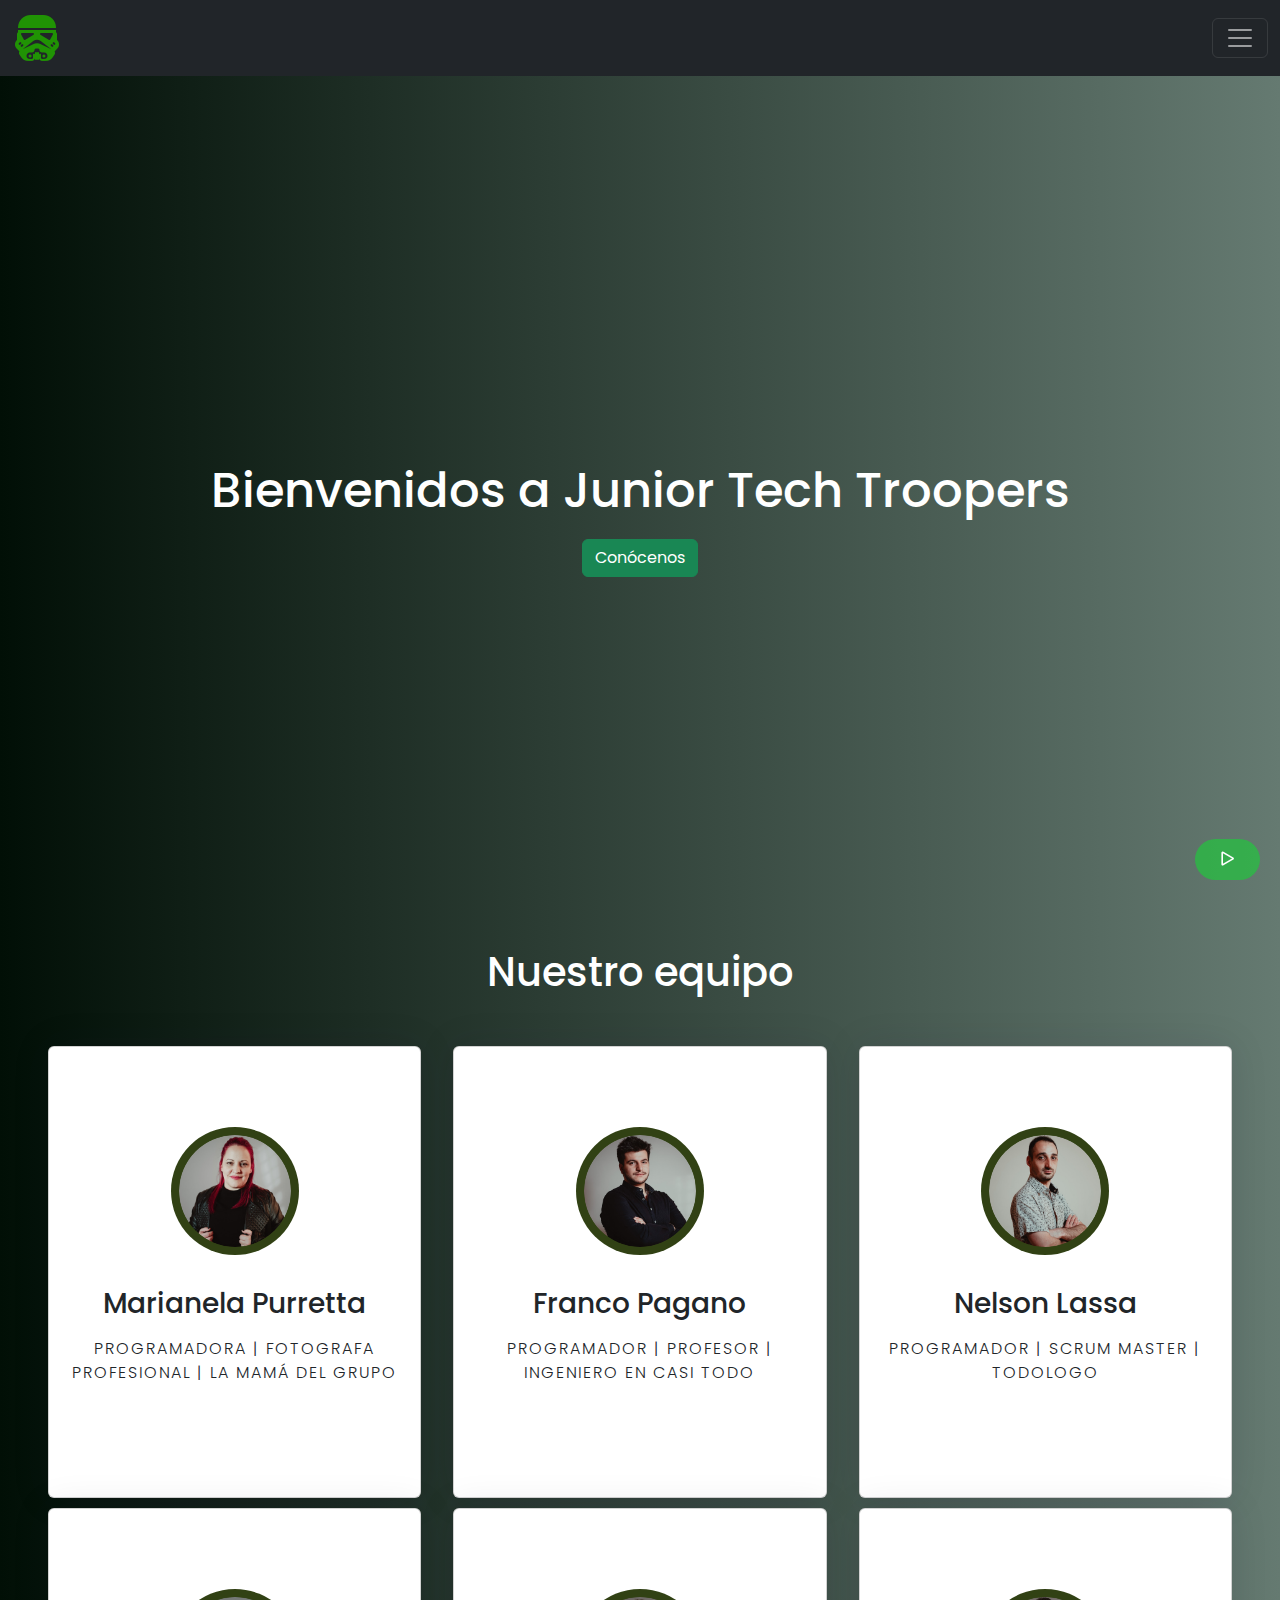
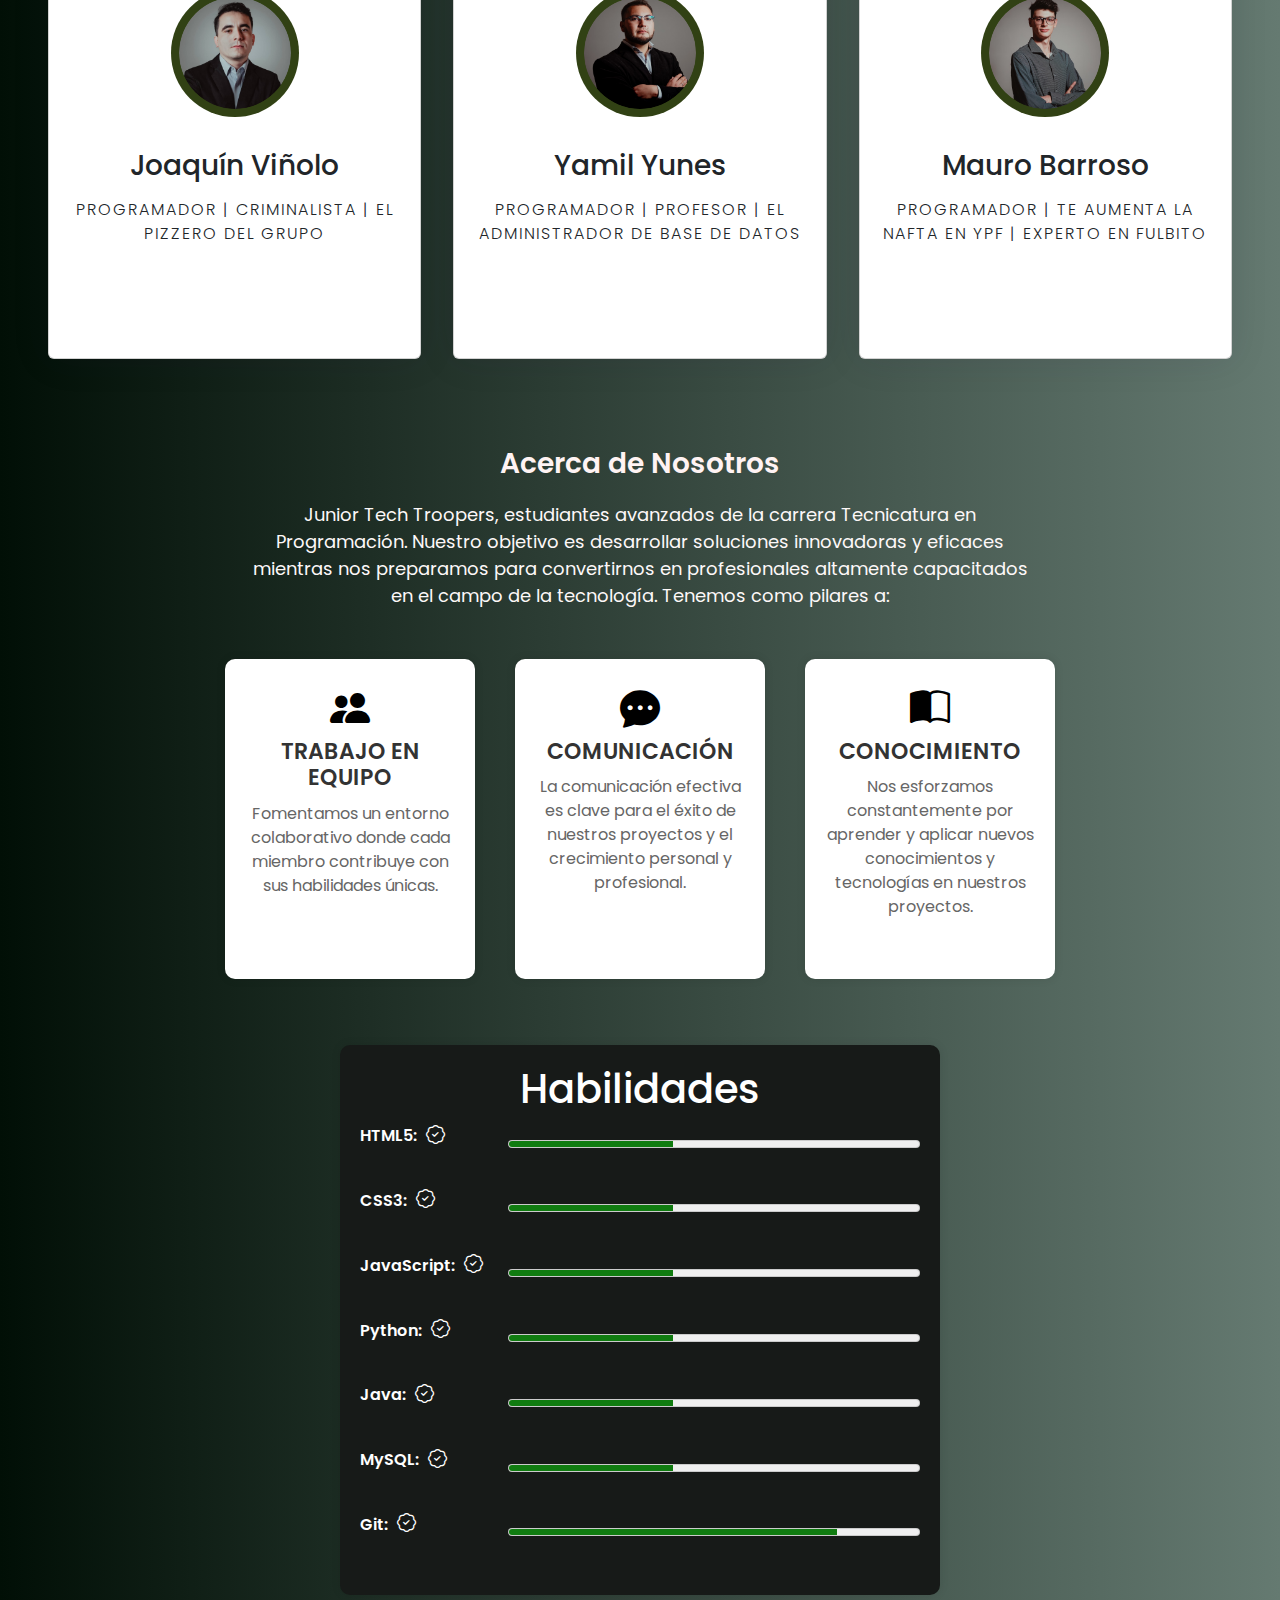
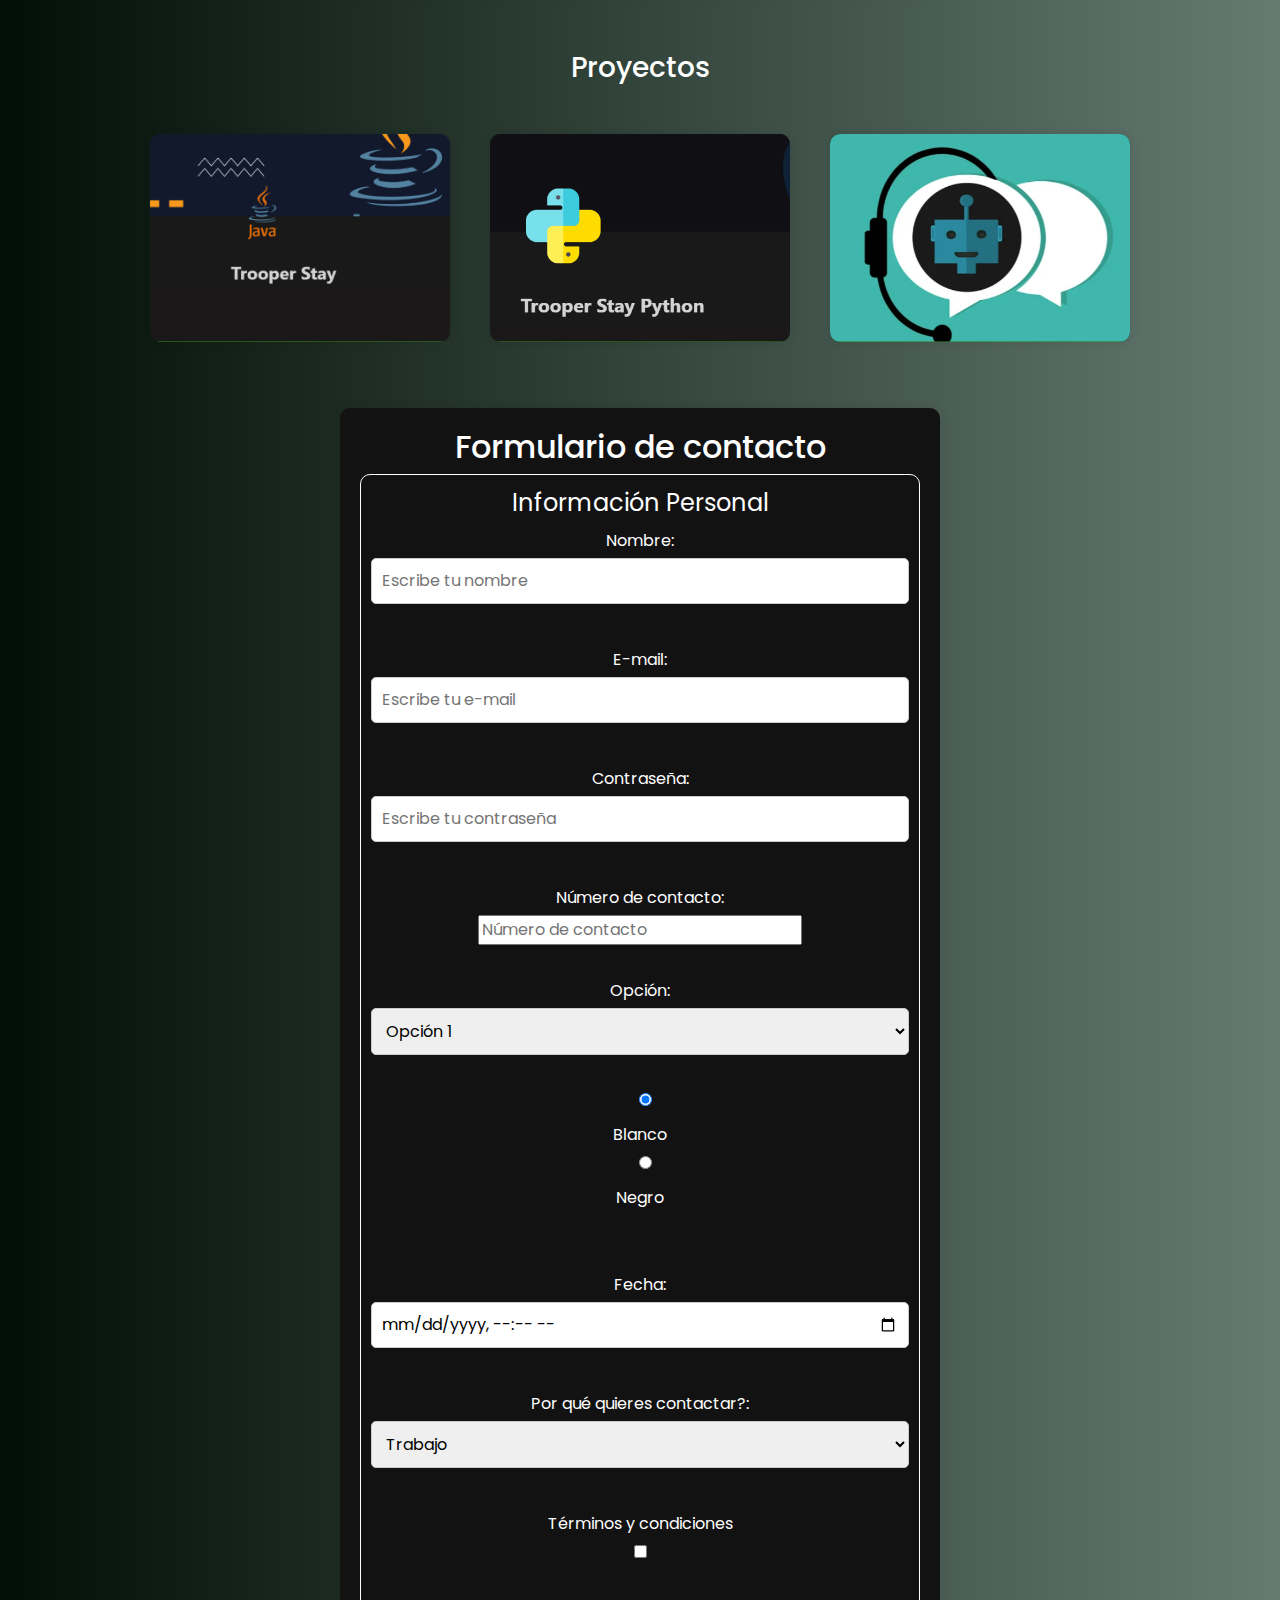
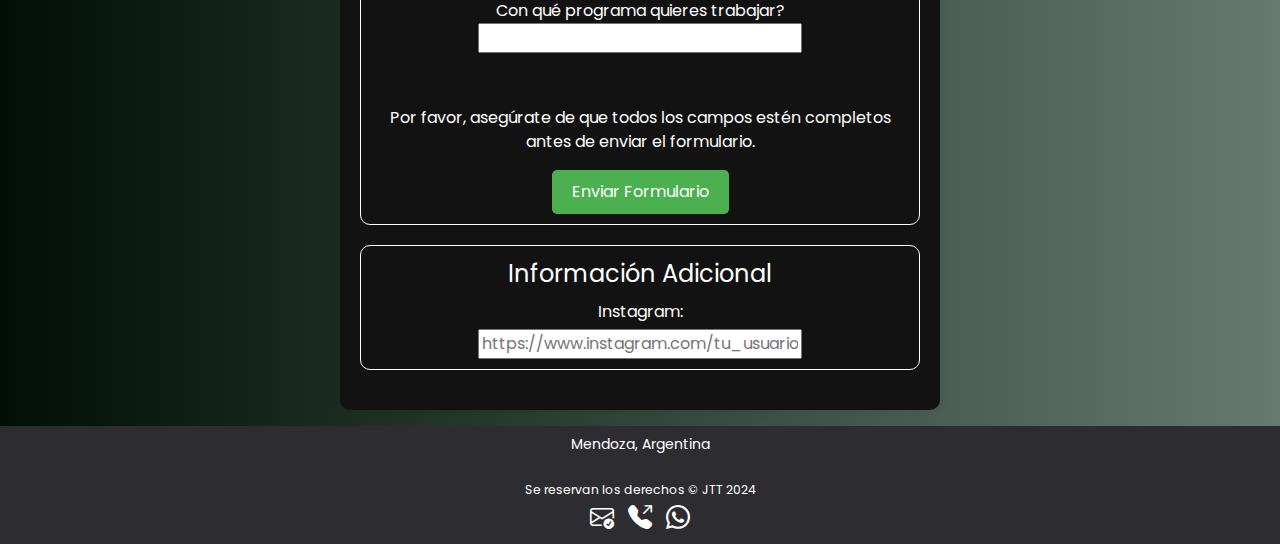
==== commit f228793e: "Iconos de sección about us" ====
--- a/Organización empresarial/HTML Y CSS - OE/pagina practica.html
+++ b/Organización empresarial/HTML Y CSS - OE/pagina practica.html
@@ -165,10 +165,10 @@
                     <h3>Joaquín Viñolo</h3>
                     <p>Programador | Criminalista | El pizzero del grupo</p>
                     <div class="social-icons">
-                        <a href="https://github.com/MarianelaPurretta" target="_blank"><i class="bi bi-github"></i></a>
-                        <a href="https://www.linkedin.com/in/marianela-purretta/" target="_blank"><i
+                        <a href="https://github.com/joaquin9830" target="_blank"><i class="bi bi-github"></i></a>
+                        <a href="https://www.linkedin.com/in/joaquin-vinolo98/" target="_blank"><i
                                 class="bi bi-linkedin"></i></a>
-                        <a href="https://twitter.com/marianela_purretta" target="_blank"><i
+                        <a href="https://www.instagram.com/joaquin_vinolo/?hl=es-la" target="_blank"><i
                                 class="bi bi-instagram"></i></a>
                     </div>
 
@@ -184,10 +184,10 @@
                     <h3>Yamil Yunes</h3>
                     <p>Programador | Profesor | El administrador de base de datos</p>
                     <div class="social-icons">
-                        <a href="https://github.com/MarianelaPurretta" target="_blank"><i class="bi bi-github"></i></a>
-                        <a href="https://www.linkedin.com/in/marianela-purretta/" target="_blank"><i
+                        <a href="https://github.com/yunesyamil" target="_blank"><i class="bi bi-github"></i></a>
+                        <a href="https://www.linkedin.com/in/yunesyamil/" target="_blank"><i
                                 class="bi bi-linkedin"></i></a>
-                        <a href="https://twitter.com/marianela_purretta" target="_blank"><i
+                        <a href="https://www.instagram.com/yamiljesus_/?hl=es-la" target="_blank"><i
                                 class="bi bi-instagram"></i></a>
                     </div>
 
@@ -203,10 +203,9 @@
                     <h3>Mauro Barroso</h3>
                     <p>Programador | Te aumenta la nafta en YPF | Experto en fulbito</p>
                     <div class="social-icons">
-                        <a href="https://github.com/MarianelaPurretta" target="_blank"><i class="bi bi-github"></i></a>
-                        <a href="https://www.linkedin.com/in/marianela-purretta-842bb0254/" target="_blank"><i
-                                class="bi bi-linkedin"></i></a>
-                        <a href="https://www.instagram.com/marianela_purretta/" target="_blank"><i
+                        <a href="https://github.com/Maujj1999" target="_blank"><i class="bi bi-github"></i></a>
+                        
+                        <a href="https://www.instagram.com/barroso_mauro/?hl=es-la/" target="_blank"><i
                                 class="bi bi-instagram"></i></a>
                     </div>
 
@@ -222,15 +221,18 @@
             altamente capacitados en el campo de la tecnología. Tenemos como pilares a:</p>
         <div class="pillars-container">
             <div class="pillar">
+                <i class="bi bi-people-fill"></i>
                 <h3>TRABAJO EN EQUIPO</h3>
                 <p>Fomentamos un entorno colaborativo donde cada miembro contribuye con sus habilidades únicas.</p>
             </div>
             <div class="pillar">
+                <i class="bi bi-chat-dots-fill"></i>
                 <h3>COMUNICACIÓN</h3>
                 <p>La comunicación efectiva es clave para el éxito de nuestros proyectos y el crecimiento personal y
                     profesional.</p>
             </div>
             <div class="pillar">
+                <i class="bi bi-book-half"></i>
                 <h3>CONOCIMIENTO</h3>
                 <p>Nos esforzamos constantemente por aprender y aplicar nuevos conocimientos y tecnologías en nuestros
                     proyectos.</p>
--- a/Organización empresarial/HTML Y CSS - OE/styles.css
+++ b/Organización empresarial/HTML Y CSS - OE/styles.css
@@ -181,19 +181,15 @@
 }
 
 /*Fin sección conocenos*/
-
+/*About us Sección*/
 .about-us-section {
   text-align: center;
-
-
   padding: 40px 20px;
   color: #fdf8f8;
-  /* Color del texto */
 }
 
 .about-us-section h2 {
   color: #fff3f3;
-  /* Color del texto del encabezado */
   margin-bottom: 20px;
   font-size: 28px;
   font-weight: 600;
@@ -216,18 +212,17 @@
 
 .pillar {
   background-color: #fff;
-  /* Fondo blanco para las cajas */
   padding: 20px;
   border-radius: 10px;
   box-shadow: 0 0 10px rgba(0, 0, 0, 0.1);
   max-width: 250px;
   flex: 1 1 250px;
   margin: 10px;
+  transition: transform 0.3s;
 }
 
 .pillar h3 {
   color: #333;
-  /* Color del texto del encabezado de las cajas */
   margin-bottom: 10px;
   font-size: 22px;
   font-weight: 600;
@@ -235,8 +230,19 @@
 
 .pillar p {
   color: #666;
-  /* Color del texto del párrafo de las cajas */
   font-size: 16px;
+}
+
+.pillar i {
+  color:black;
+  font-size: 40px;
+  margin-bottom: 10px;
+  transition: transform 0.3s;
+}
+
+.pillar:hover i {
+  color:#1b8d1b;
+  transform: scale(1.3);
 }
 
 /*Seccción habilidades*/
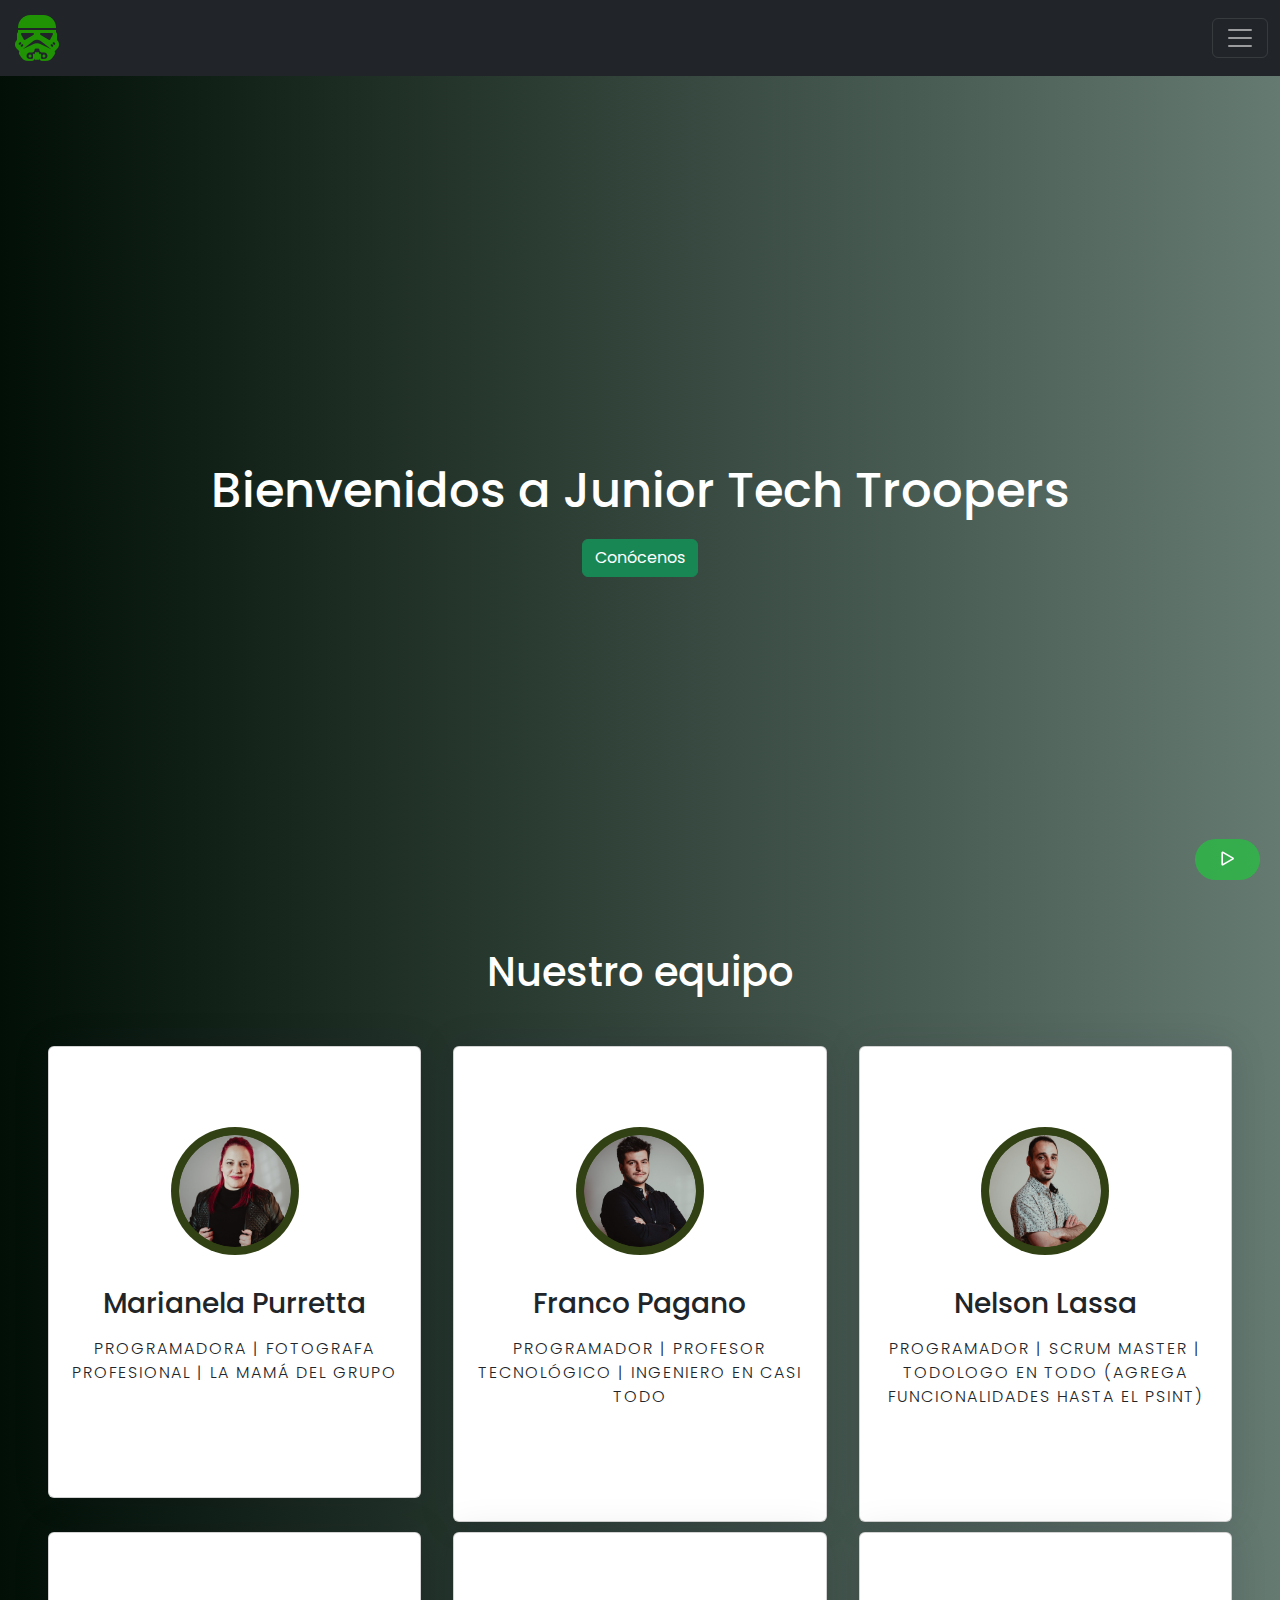
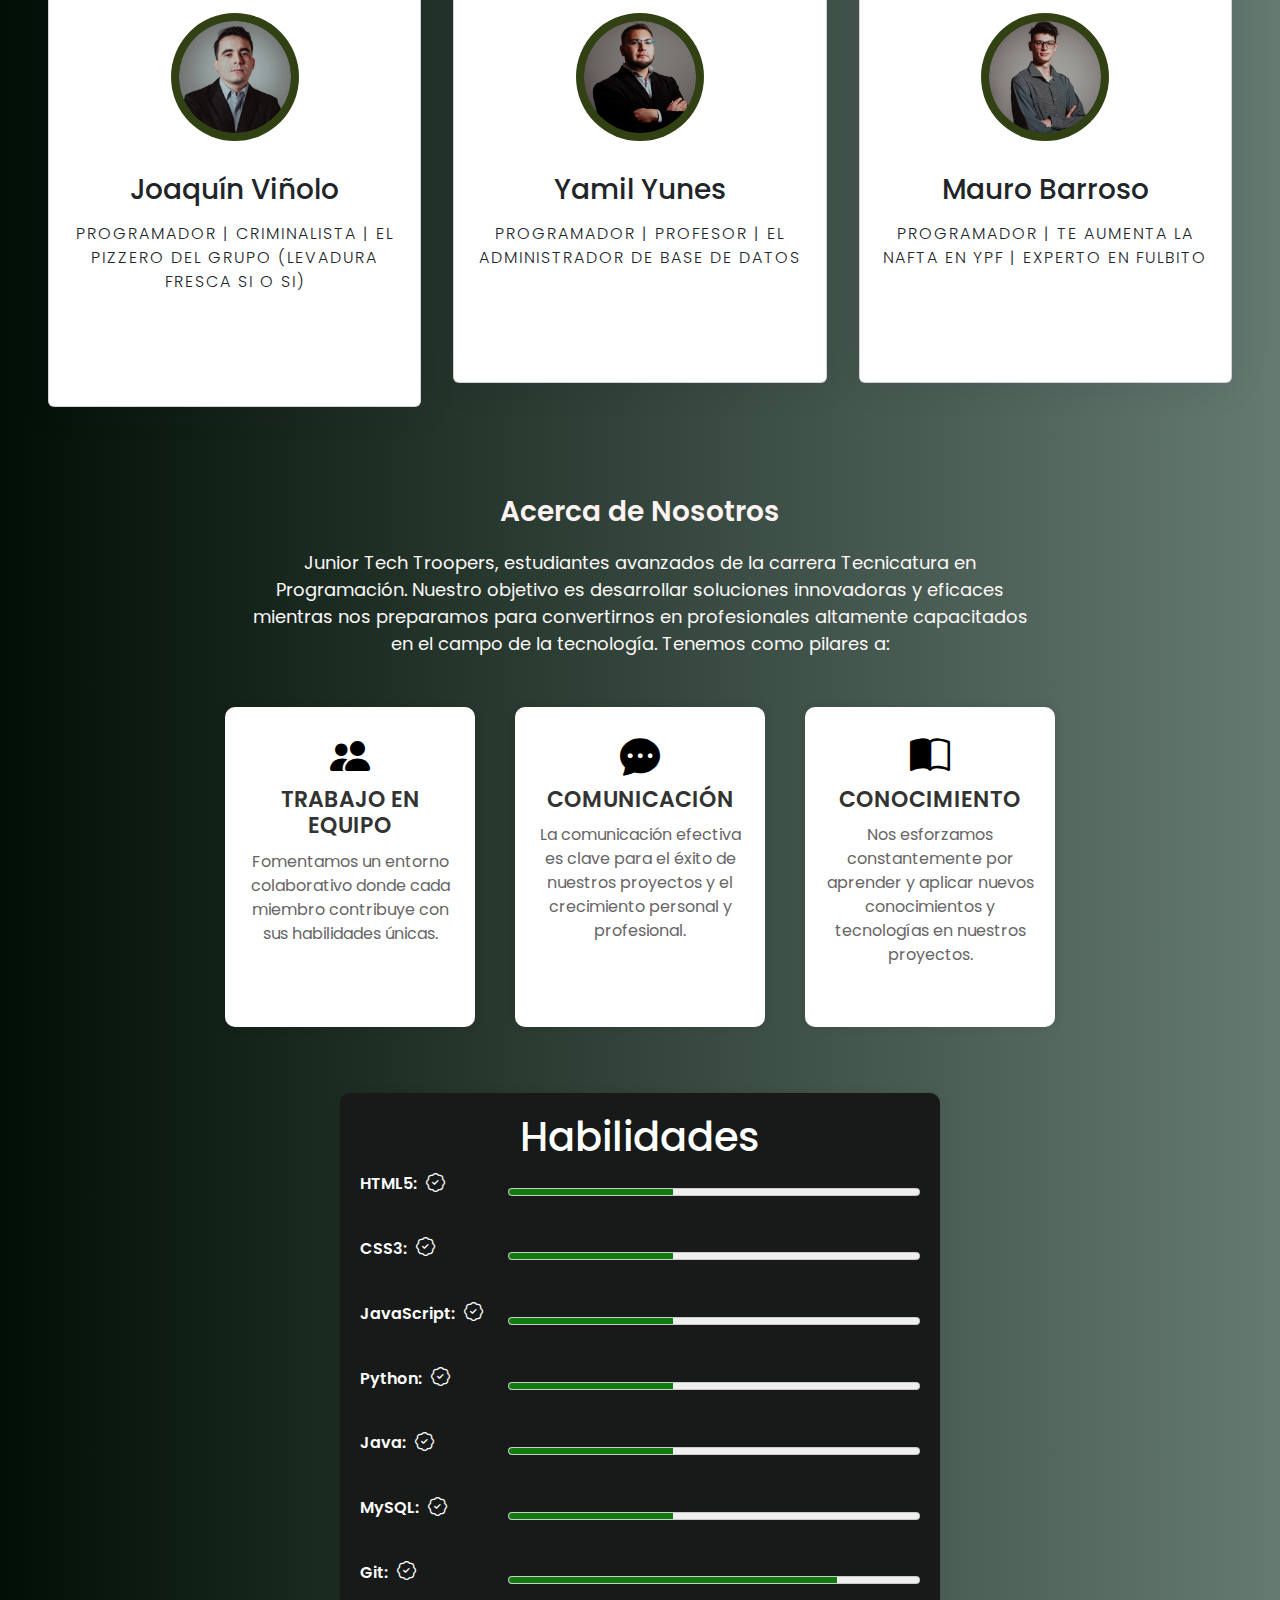
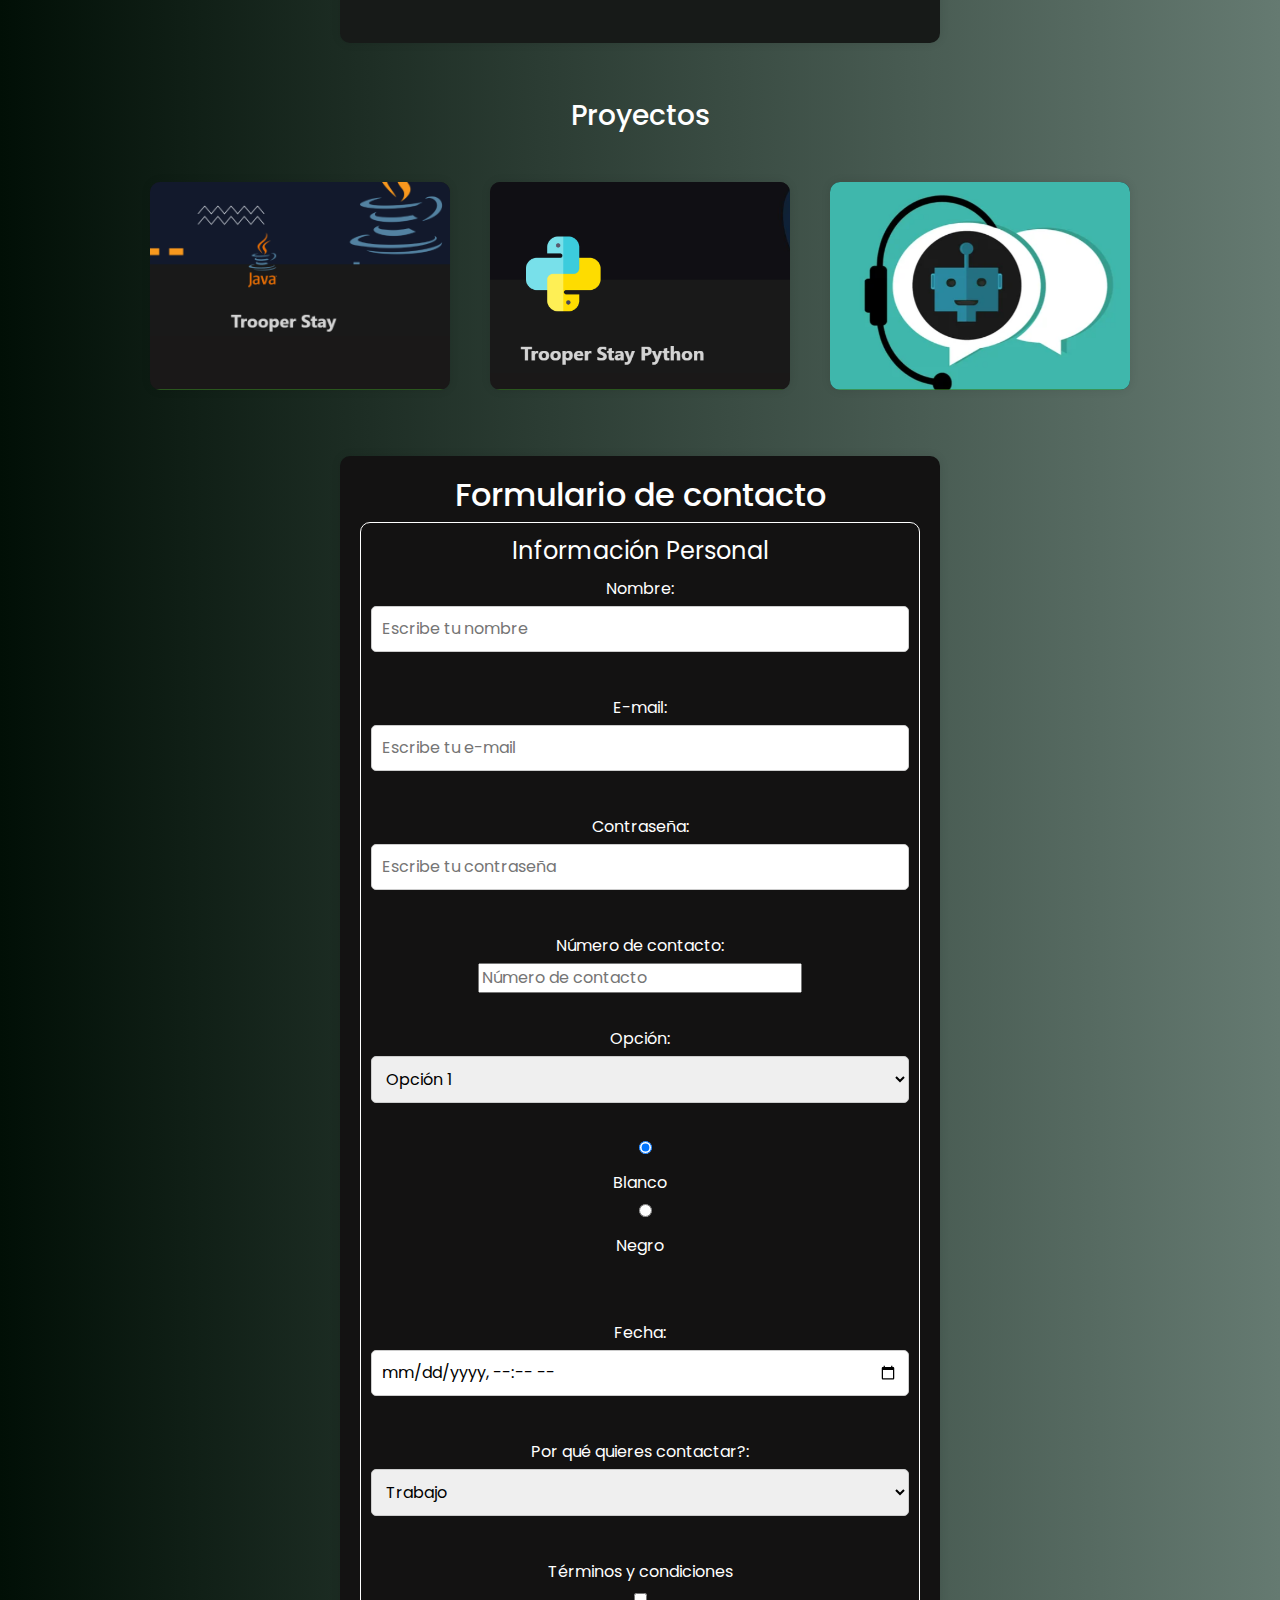
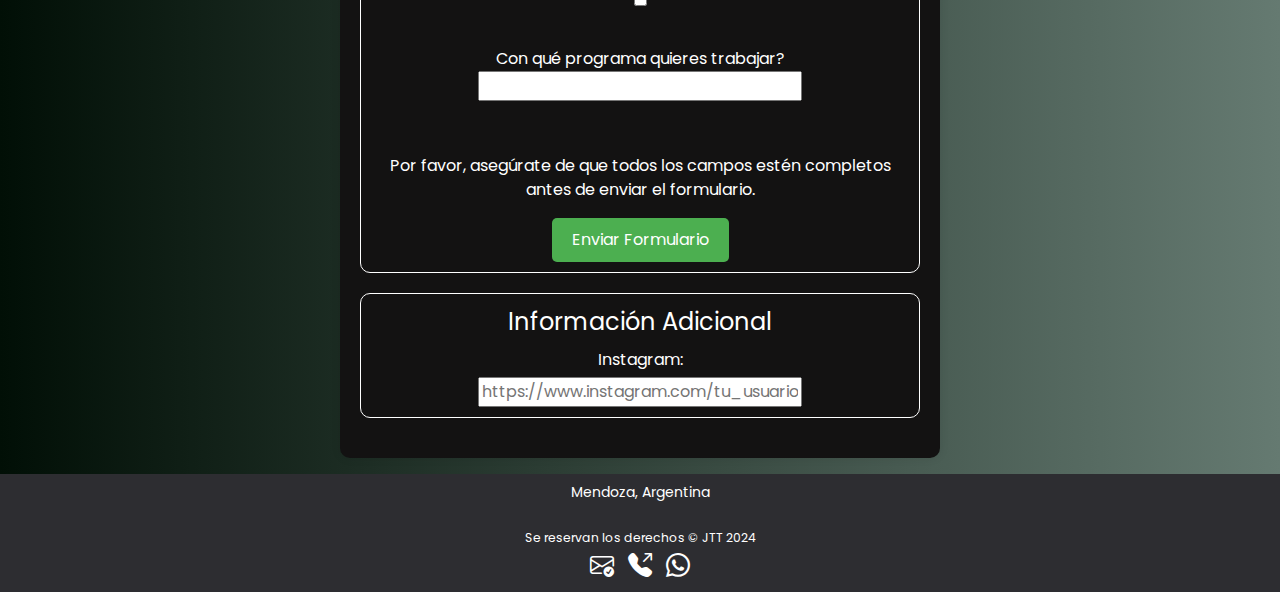
==== commit 81df06ae: "Modificación de acerca de nosotros" ====
--- a/Organización empresarial/HTML Y CSS - OE/pagina practica.html
+++ b/Organización empresarial/HTML Y CSS - OE/pagina practica.html
@@ -125,7 +125,7 @@
                                 src="img/Miembros/FRANCO-modified.png" /></a>
                     </div>
                     <h3>Franco Pagano</h3>
-                    <p>Programador | Profesor | Ingeniero en casi todo</p>
+                    <p>Programador | Profesor tecnológico | Ingeniero en casi todo</p>
                     <div class="social-icons">
                         <a href="https://github.com/PaganoFranco" target="_blank"><i class="bi bi-github"></i></a>
                         <a href="https://www.linkedin.com/in/franco-pagano-341814235/" target="_blank"><i
@@ -144,7 +144,7 @@
                                 src="img/Miembros/NELSON-modified.png" /></a>
                     </div>
                     <h3>Nelson Lassa</h3>
-                    <p>Programador | SCRUM MASTER | Todologo</p>
+                    <p>Programador | SCRUM MASTER | Todologo en todo (Agrega funcionalidades hasta el psint)</p>
                     <div class="social-icons">
                         <a href="https://github.com/NelsonLassa" target="_blank"><i class="bi bi-github"></i></a>
                         <a href="https://www.linkedin.com/in/nelson-lassa/" target="_blank"><i
@@ -163,7 +163,7 @@
                                 src="img/Miembros/JOAQUIN-modified.png" /></a>
                     </div>
                     <h3>Joaquín Viñolo</h3>
-                    <p>Programador | Criminalista | El pizzero del grupo</p>
+                    <p>Programador | Criminalista | El pizzero del grupo (levadura fresca si o si)</p>
                     <div class="social-icons">
                         <a href="https://github.com/joaquin9830" target="_blank"><i class="bi bi-github"></i></a>
                         <a href="https://www.linkedin.com/in/joaquin-vinolo98/" target="_blank"><i
